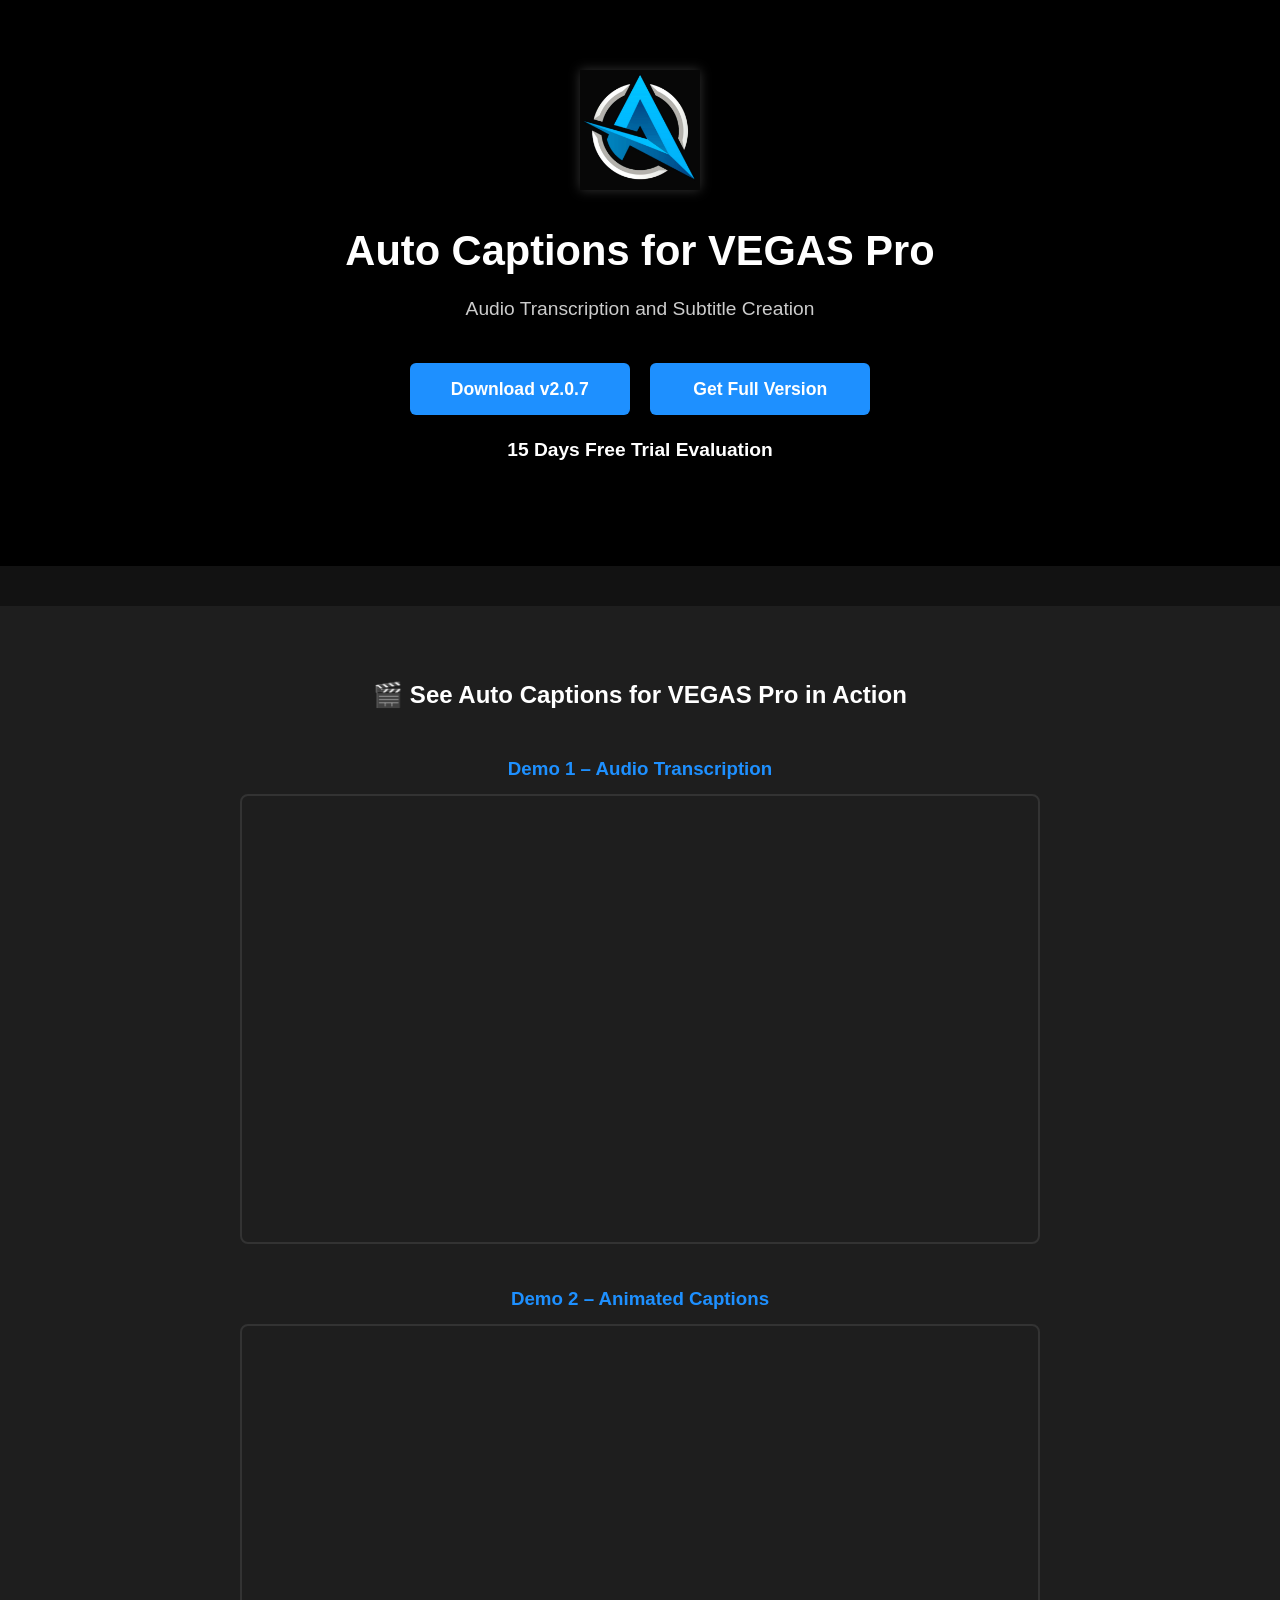
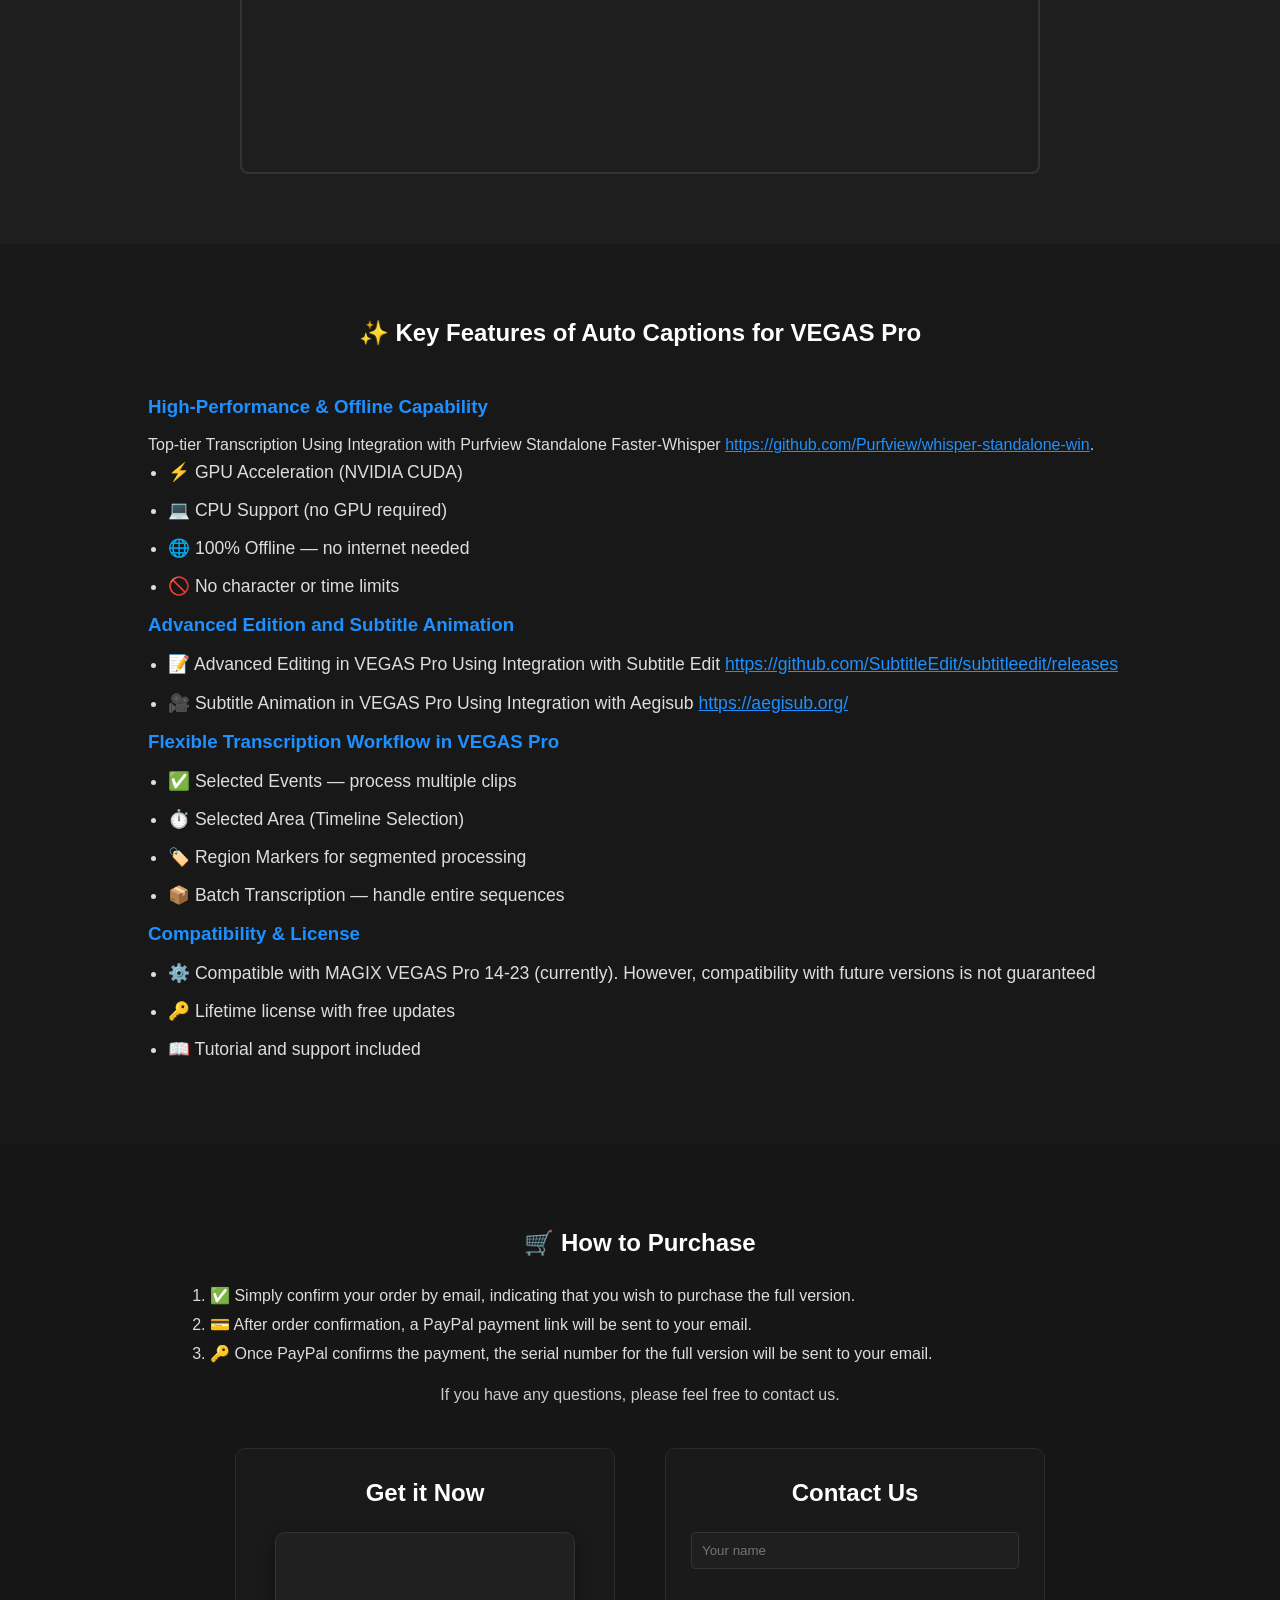
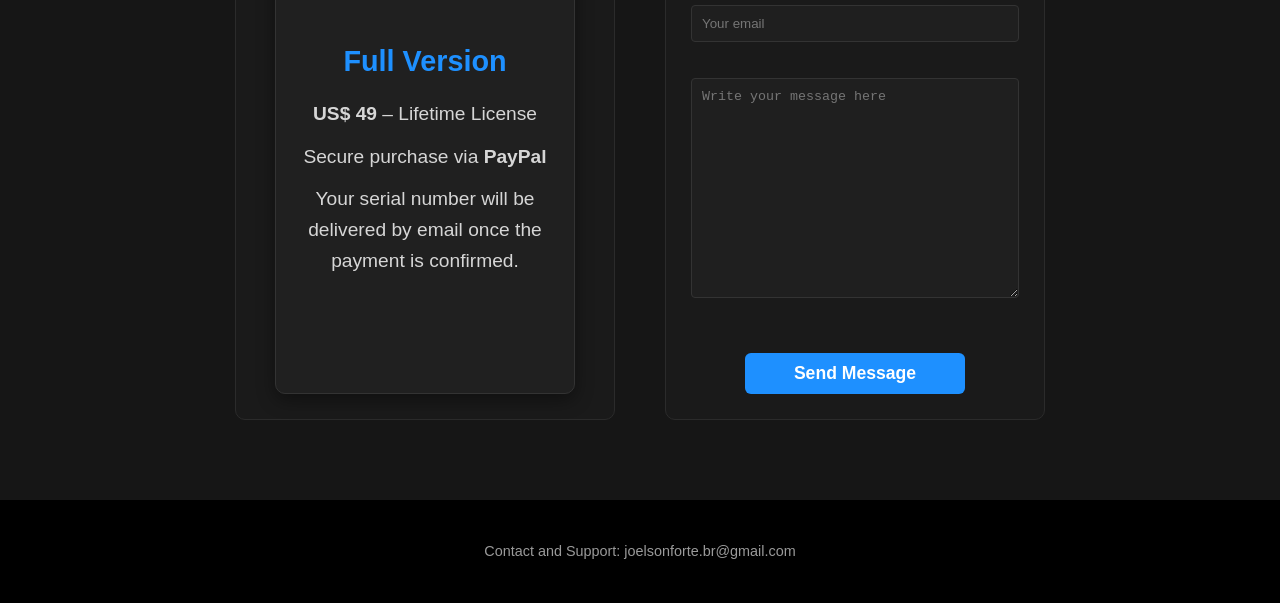
==== index.html @ cc8cea22 "Update index.html" ====
<!DOCTYPE html>
<html lang="en">
<head>
  <meta charset="UTF-8" />
  <meta name="viewport" content="width=device-width, initial-scale=1.0" />
  <meta name="description" content="Auto Captions for VEGAS Pro - Audio Transcription and Subtitle Creation" />
  <meta name="keywords" content="VEGAS Pro, subtitles, captions, transcription, AI, Auto Captions, video editing" />
  <meta property="og:title" content="Auto Captions for VEGAS Pro – Automatic Subtitles Tool" />
  <meta property="og:description" content="Create professional subtitles automatically in VEGAS Pro. Free trial available." />
  <meta property="og:image" content="https://joelson-forte.github.io/Auto-Captions-for-Vegas/logo.png" />
  <meta property="og:type" content="website" />
  <title>Auto Captions for VEGAS Pro</title>
  <link rel="stylesheet" href="styles.css" />
  <style>
  
    /* === Base === */
    * { margin: 0; padding: 0; box-sizing: border-box; }
    body {
      font-family: Arial, sans-serif;
      background-color: #121212;
      color: #e0e0e0;
      line-height: 1.6;
    }
    .container { width: 80%; margin: 0 auto; padding: 20px; }

    /* === Hero === */
    #hero {
      background-color: #000;
      color: #fff;
      padding: 50px 0;
      text-align: center;
    }
    #hero img {
      width: 120px;
      margin-bottom: 20px;
      filter: drop-shadow(0 0 6px rgba(255,255,255,0.2));
    }
    #hero h1 { font-size: 2.6rem; margin-bottom: 10px; }
    #hero p { font-size: 1.2rem; color: #ccc; }

    .btn-group { margin-top: 25px; }
    .btn-primary {
      background-color: #1e90ff;
      color: #fff;
      padding: 12px 22px;
      text-decoration: none;
      border-radius: 6px;
      font-weight: bold;
      display: inline-block;
      margin: 8px;
      transition: background 0.3s ease;
      min-width: 220px;     /* 🔧 força mesmo tamanho */
      text-align: center;   /* 🔧 centraliza texto */
    }
    .btn-primary:hover { background-color: #0b60d1; }

    /* === Floating Button === */
    #floating-buy {
      position: fixed;
      bottom: 25px;
      right: 25px;
      z-index: 999;
      background-color: #1e90ff;
      color: #fff;
      padding: 12px 20px;
      border-radius: 50px;
      text-decoration: none;
      font-weight: bold;
      box-shadow: 0 4px 14px rgba(0,0,0,0.3);
      transition: background 0.3s ease;
    }
    #floating-buy:hover { background-color: #0b60d1; }

    /* === Demo === */
    #demo {
      text-align: center;
      margin-top: 40px;
      padding: 50px 0;
      background-color: #1e1e1e;
    }
    #demo h2 { color: #fff; margin-bottom: 30px; }
    #demo h3 { color: #1e90ff; margin-top: 40px; margin-bottom: 10px; }
    #demo iframe {
      width: 100%;
      max-width: 800px;
      height: 450px;
      margin: 0 auto;
      display: block;
      border-radius: 8px;
      border: 2px solid #333;
    }
    @media (max-width: 768px) {
      #demo iframe { height: 300px; }
      .container { width: 94%; }
    }

    /* === Features === */
    #auto-captions-features {
      background-color: #181818;
      padding: 50px 0;
    }
    #auto-captions-features h2 {
      text-align: center;
      margin-bottom: 40px;
      color: #fff;
    }
    #auto-captions-features h3 {
      color: #1e90ff;
      margin-bottom: 10px;
    }
    #auto-captions-features h4 { margin-top: 20px; color: #ccc; }
    #auto-captions-features p, #auto-captions-features li { color: #ddd; }
    #auto-captions-features ul {
      margin-left: 20px;
      list-style-type: disc;
    }
    #auto-captions-features li { margin-bottom: 10px; }

    /* === Purchase + Contact === */
    #purchase-contact {
      background-color: #161616;
      padding: 60px 0;
    }
    .how-to-purchase { margin-bottom: 40px; }
    .how-to-purchase h2 {
      text-align: center;
      color: #fff;
      margin-bottom: 20px;
    }
    .how-to-purchase ol {
      color: #ddd;
      max-width: 900px;
      margin: 0 auto;
      line-height: 1.8;
      padding-left: 20px;
    }
    .how-to-purchase p { text-align: center; color: #ccc; margin-top: 14px; }

    .side-by-side {
      display: flex;
      justify-content: center;
      align-items: stretch;
      gap: 50px;
      flex-wrap: wrap;
    }

    .pricing-box, .contact-box {
      background-color: #1a1a1a;
      border: 1px solid #2b2b2b;
      border-radius: 10px;
      padding: 25px;
      width: 380px;
      display: flex;
      flex-direction: column;
      justify-content: space-between;
    }

    .pricing-box h2, .contact-box h2 {
      text-align: center;
      color: #fff;
      margin-bottom: 20px;
    }

    .pricing-box {
      align-items: center;
      text-align: center;
    }

    .pricing-box .card {
      background-color: #202020;
      border: 1px solid #333;
      border-radius: 10px;
      padding: 25px;
      width: 100%;
      max-width: 300px;
      color: #e6e6e6;
      box-shadow: 0 6px 18px rgba(0,0,0,0.4);
      display: flex;
      flex-direction: column;
      justify-content: center;
      align-items: center;
      flex-grow: 1;
    }

    .pricing-box .card h3 { color: #1e90ff; margin-bottom: 15px; }
    .pricing-box .card p { color: #d6d6d6; margin-bottom: 12px; }

    .contact-box form {
      flex: 1;
      display: flex;
      flex-direction: column;
      justify-content: space-between;
    }
    .contact-box form input,
    .contact-box form textarea {
      width: 100%;
      background-color: #1f1f1f;
      color: #e6e6e6;
      padding: 10px;
      margin-bottom: 10px;
      border: 1px solid #333;
      border-radius: 4px;
      outline: none;
      transition: border-color 0.2s ease, box-shadow 0.2s ease;
    }
    .contact-box form input:focus,
    .contact-box form textarea:focus {
      border-color: #1e90ff;
      box-shadow: 0 0 0 3px rgba(30,144,255,0.08);
    }
    .contact-box form textarea { height: 220px; }
    .contact-box form button {
      display: block;
      margin: 20px auto 0 auto;
      background-color: #1e90ff;
      color: #fff;
      padding: 10px 18px;
      border: none;
      border-radius: 6px;
      cursor: pointer;
      transition: background 0.25s ease;
    }
    .contact-box form button:hover { background-color: #0b60d1; }

    /* === Footer === */
    footer {
      background-color: #000;
      color: #9a9a9a;
      padding: 20px 0;
      text-align: center;
      font-size: 0.9rem;
    }
	
	/* === LINK COLOR === */
    #auto-captions-features a {
      color: #1e90ff;
      text-decoration: underline;
    }
    
    #auto-captions-features a:hover {
      color: #63b3ff;  /* versão um pouco mais clara para hover */
    }
	
  </style>
  </head>
  <body>
  <!-- === HERO === -->
  <header id="hero">
    <div class="container">
      <img src="logo.png" alt="Auto Captions Logo">
      <h1>Auto Captions for VEGAS Pro</h1>
      <p>Audio Transcription and Subtitle Creation</p>
      <div class="btn-group">
        <a class="btn-primary" href="https://huggingface.co/datasets/Joelson-Forte/Auto-Captions-for-Vegas/resolve/main/Auto_Captions_v2.0.7_for_VEGAS_Pro.zip?download=true" target="_blank" rel="noopener noreferrer">
          Download v2.0.7
        </a>
        <a class="btn-primary" href="#purchase-contact">
          Get Full Version
        </a>
      </div>
      <p style="margin-top:12px; color:#ffffff; font-weight:bold;">15 Days Free Trial Evaluation</p>
    </div>
  </header>

  <!-- === DEMO === -->
  <section id="demo">
    <div class="container">
      <h2>🎬 See Auto Captions for VEGAS Pro in Action</h2>
      <h3>Demo 1 – Audio Transcription</h3>
      <iframe src="https://www.youtube.com/embed/o_U74F-GnGE?si=MnO23SxFMTWvNwhv" frameborder="0" allowfullscreen></iframe>
      <h3>Demo 2 – Animated Captions</h3>
      <iframe src="https://www.youtube.com/embed/5kv3ipWg8ds?si=MglblbWlMcPv-Nqm" frameborder="0" allowfullscreen></iframe>
    </div>
  </section>

  <!-- === FEATURES === -->
  <section id="auto-captions-features">
  <div class="container">
    <h2>✨ Key Features of Auto Captions for VEGAS Pro</h2>

    <div class="feature-block">
      <h3>High-Performance & Offline Capability</h3>
      <p>
        Top-tier Transcription Using Integration with Purfview Standalone Faster-Whisper
        <a href="https://github.com/Purfview/whisper-standalone-win" target="_blank">https://github.com/Purfview/whisper-standalone-win</a>.
      </p>
      <ul>
        <li>⚡ GPU Acceleration (NVIDIA CUDA)</li>
        <li>💻 CPU Support (no GPU required)</li>
        <li>🌐 100% Offline — no internet needed</li>
        <li>🚫 No character or time limits</li>
      </ul>
    </div>

    <div class="feature-block">
      <h3>Advanced Edition and Subtitle Animation</h3>
      <ul>
        <li>
          📝 Advanced Editing in VEGAS Pro Using Integration with Subtitle Edit
          <a href="https://github.com/SubtitleEdit/subtitleedit/releases" target="_blank">https://github.com/SubtitleEdit/subtitleedit/releases</a>
        </li>
        <li>
          🎥 Subtitle Animation in VEGAS Pro Using Integration with Aegisub
          <a href="https://aegisub.org/" target="_blank">https://aegisub.org/</a>
        </li>        
      </ul>
    </div>

    <div class="feature-block">
      <h3>Flexible Transcription Workflow in VEGAS Pro</h3>
      <ul>
        <li>✅ Selected Events — process multiple clips</li>
        <li>⏱️ Selected Area (Timeline Selection)</li>
        <li>🏷️ Region Markers for segmented processing</li>
        <li>📦 Batch Transcription — handle entire sequences</li>
      </ul>
    </div>

    <div class="feature-block">
      <h3>Compatibility & License</h3>
      <ul>
        <li>⚙️ Compatible with MAGIX VEGAS Pro 14-23 (currently). However, compatibility with future versions is not guaranteed</li>
        <li>🔑 Lifetime license with free updates</li>
        <li>📖 Tutorial and support included</li>
      </ul>
    </div>

  </div>
  </section>

  <!-- === PURCHASE & CONTACT === -->
  <section id="purchase-contact">
    <div class="container">
      <div class="how-to-purchase">
        <h2>🛒 How to Purchase</h2>
        <ol>
          <li>✅ Simply confirm your order by email, indicating that you wish to purchase the full version.</li>
          <li>💳 After order confirmation, a PayPal payment link will be sent to your email.</li>
          <li>🔑 Once PayPal confirms the payment, the serial number for the full version will be sent to your email.</li>
        </ol>
        <p>If you have any questions, please feel free to contact us.</p>
      </div>

      <div class="side-by-side">
        <div class="pricing-box">
          <h2>Get it Now</h2>
          <div class="card">
            <h3>Full Version</h3>
            <p><strong>US$ 49</strong> – Lifetime License</p>
            <p>Secure purchase via <strong>PayPal</strong> </p>
            <p>Your serial number will be delivered by email once the payment is confirmed.</p>
          </div>
        </div>

        <div class="contact-box" id="contact">
          <h2>Contact Us</h2>
          <form action="https://formspree.io/f/xvgagnja" method="POST">
            <input type="hidden" name="_captcha" value="false">
            <input type="hidden" name="_subject" value="Auto Captions for VEGAS Pro Purchase/Support">
            <input type="text" name="name" placeholder="Your name" required><br>
            <input type="email" name="email" placeholder="Your email" required><br>
            <textarea name="message" placeholder="Write your message here" rows="10"></textarea><br>
            <button type="submit" class="btn-primary">Send Message</button>
          </form>
        </div>
      </div>
    </div>
  </section>

  <footer>
    <div class="container">
      <p>Contact and Support: joelsonforte.br@gmail.com</p>
    </div>
  </footer>

  <!-- Floating Buy Button -->
  <!--
  <a href="#purchase-contact" id="floating-buy">💳 Buy Now</a>
</body>
</html>
  -->
---- styles.css ----
/* Reset básico */
* {
    margin: 0;
    padding: 0;
    box-sizing: border-box;
}

/* Corpo da página */
body {
    font-family: Arial, sans-serif;
    background-color: #f4f4f4;
    color: #333;
}

/* Hero Section */
#hero {
    background-color: #1a1a1a;
    color: #fff;
    padding: 100px 0;
    text-align: center;
}

#hero h1 {
    font-size: 3rem;
    margin-bottom: 20px;
}

#hero p {
    font-size: 1.2rem;
    margin-bottom: 30px;
}

.btn-primary {
    background-color: #00b3b3;
    color: #fff;
    padding: 15px 30px;
    text-decoration: none;
    font-size: 1.1rem;
    border-radius: 5px;
}

#demo, #features, #pricing {
    padding: 50px 0;
    text-align: center;
}

/* Demonstração */
iframe {
    border: none;
}

/* Funcionalidades */
ul {
    list-style-type: none;
    padding: 0;
}

ul li {
    font-size: 1.1rem;
    margin-bottom: 10px;
}

/* Cards de Preço */
.pricing-cards {
    display: flex;
    justify-content: center;
    gap: 20px;
}

.card {
    background-color: #fff;
    padding: 30px;
    width: 300px;
    border-radius: 8px;
    box-shadow: 0 4px 8px rgba(0, 0, 0, 0.1);
}

.card h3 {
    font-size: 1.8rem;
    margin-bottom: 20px;
}

.card p {
    font-size: 1.2rem;
    margin-bottom: 20px;
}

footer {
    background-color: #333;
    padding: 20px;
    text-align: center;
}

footer .btn-secondary {
    background-color: #ff5733;
    color: #fff;
    padding: 10px 20px;
    text-decoration: none;
    border-radius: 5px;
}
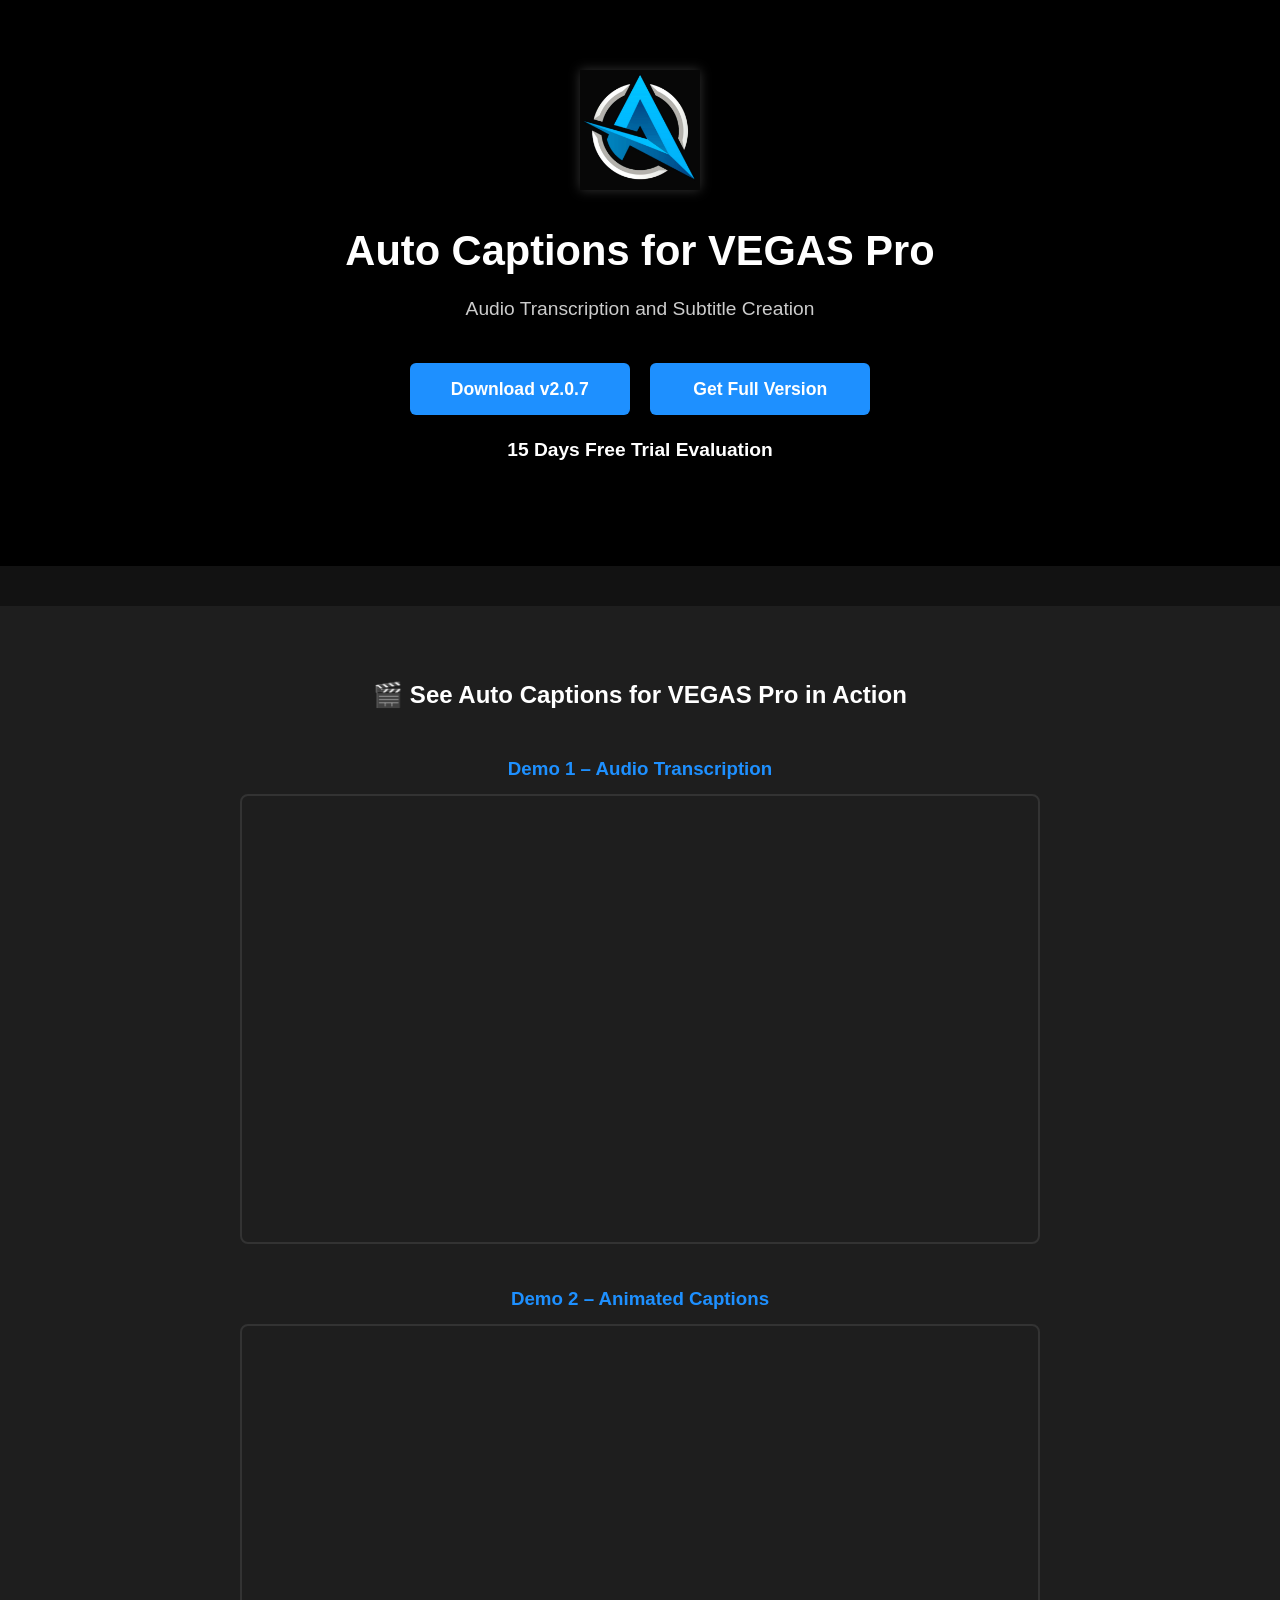
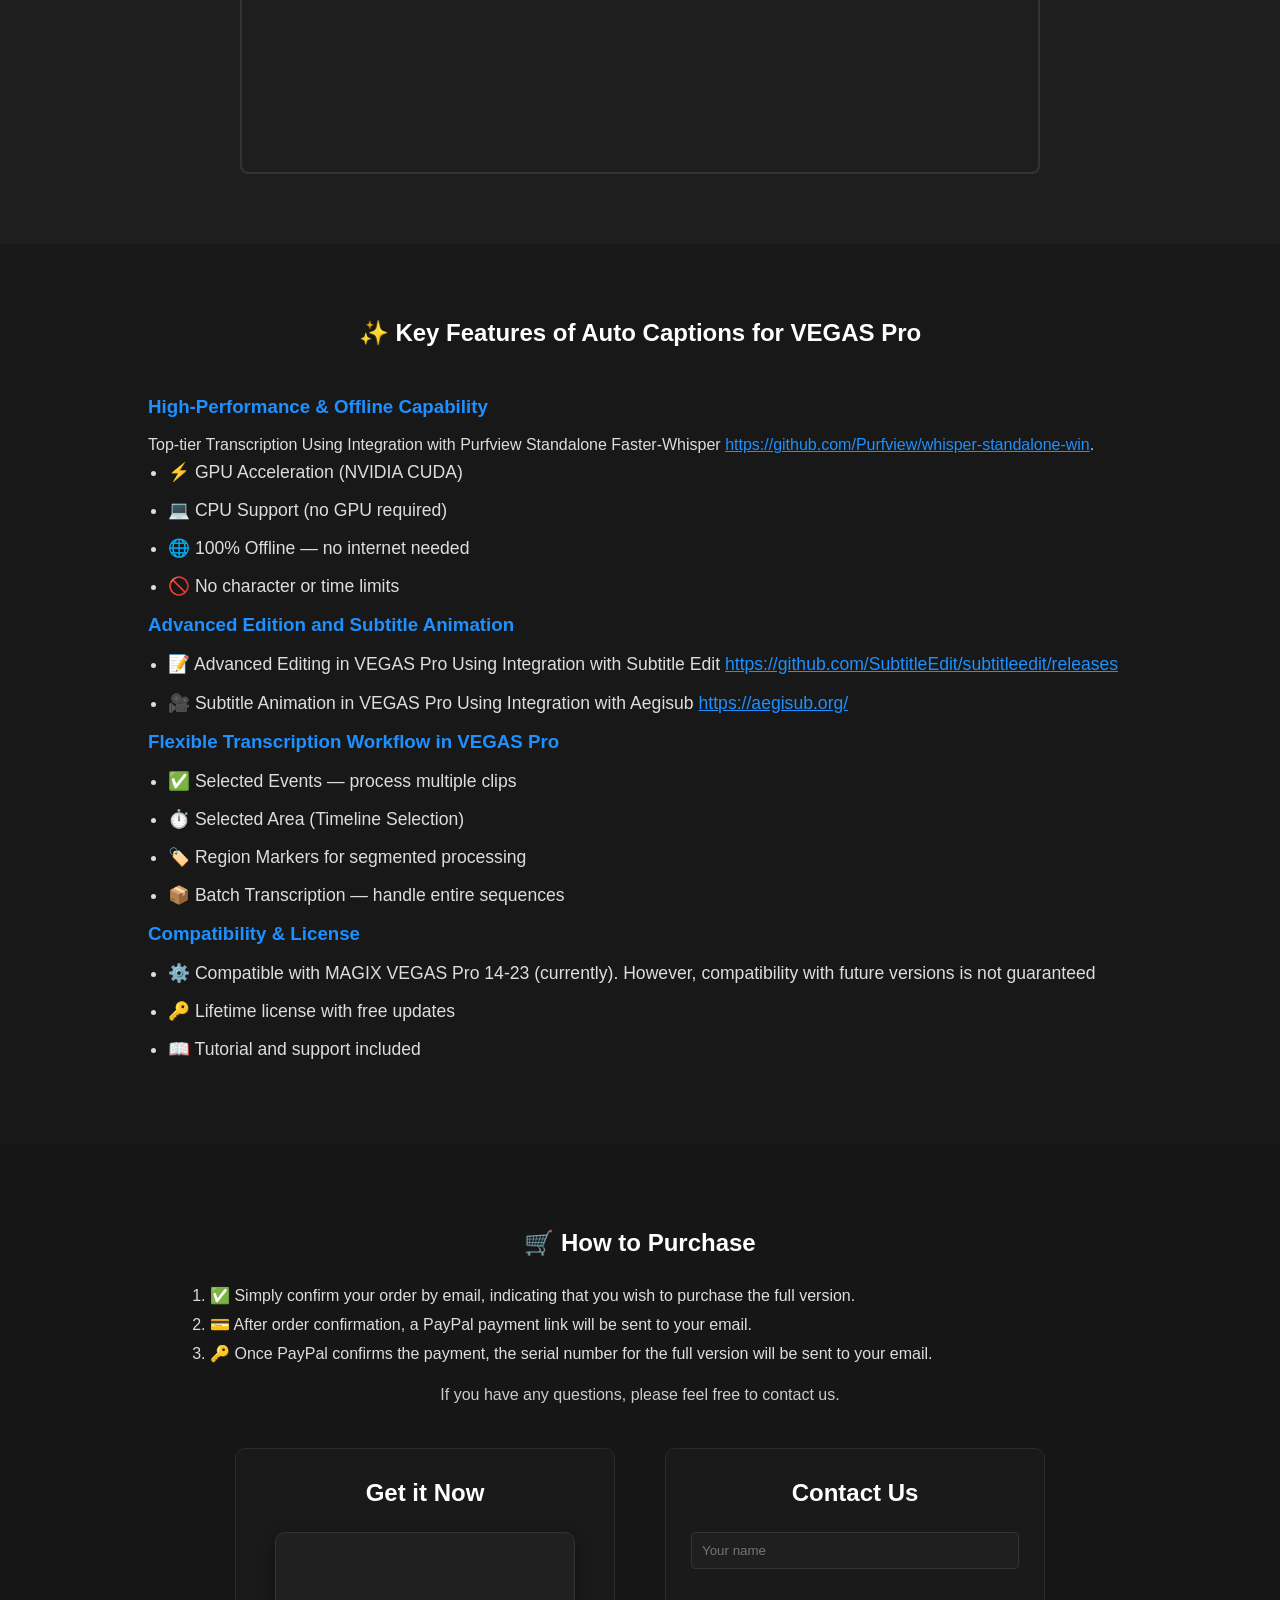
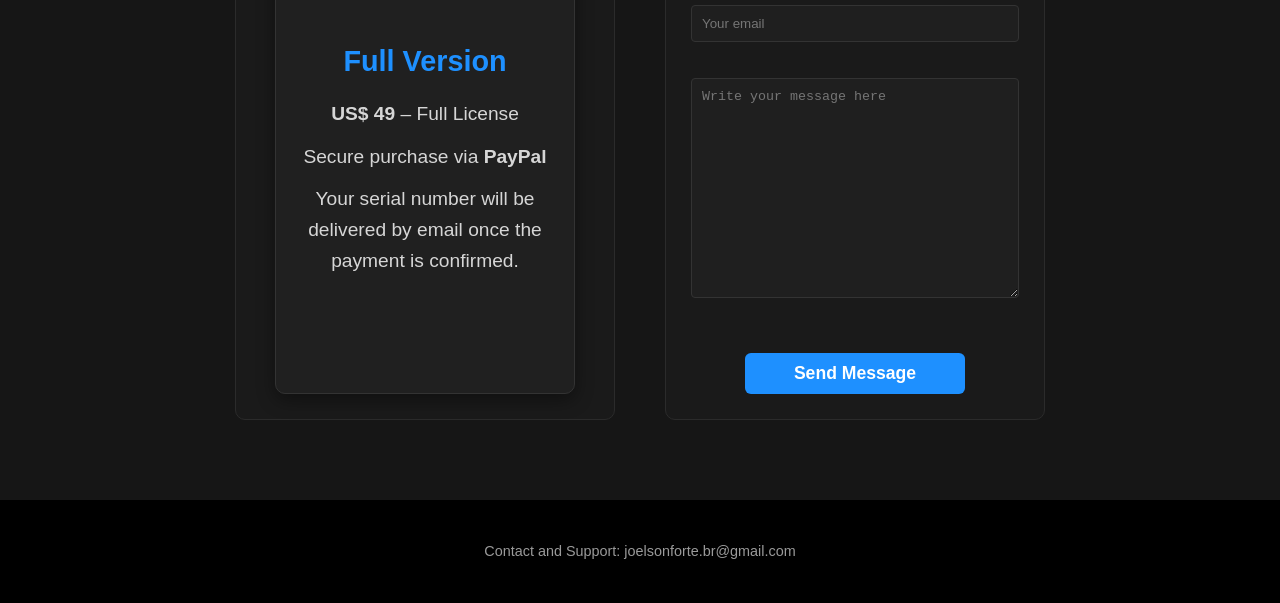
==== commit 1a0ae16b: "Update index.html" ====
--- a/index.html
+++ b/index.html
@@ -346,7 +346,7 @@
           <h2>Get it Now</h2>
           <div class="card">
             <h3>Full Version</h3>
-            <p><strong>US$ 49</strong> – Lifetime License</p>
+            <p><strong>US$ 49</strong> – Full License</p>
             <p>Secure purchase via <strong>PayPal</strong> </p>
             <p>Your serial number will be delivered by email once the payment is confirmed.</p>
           </div>
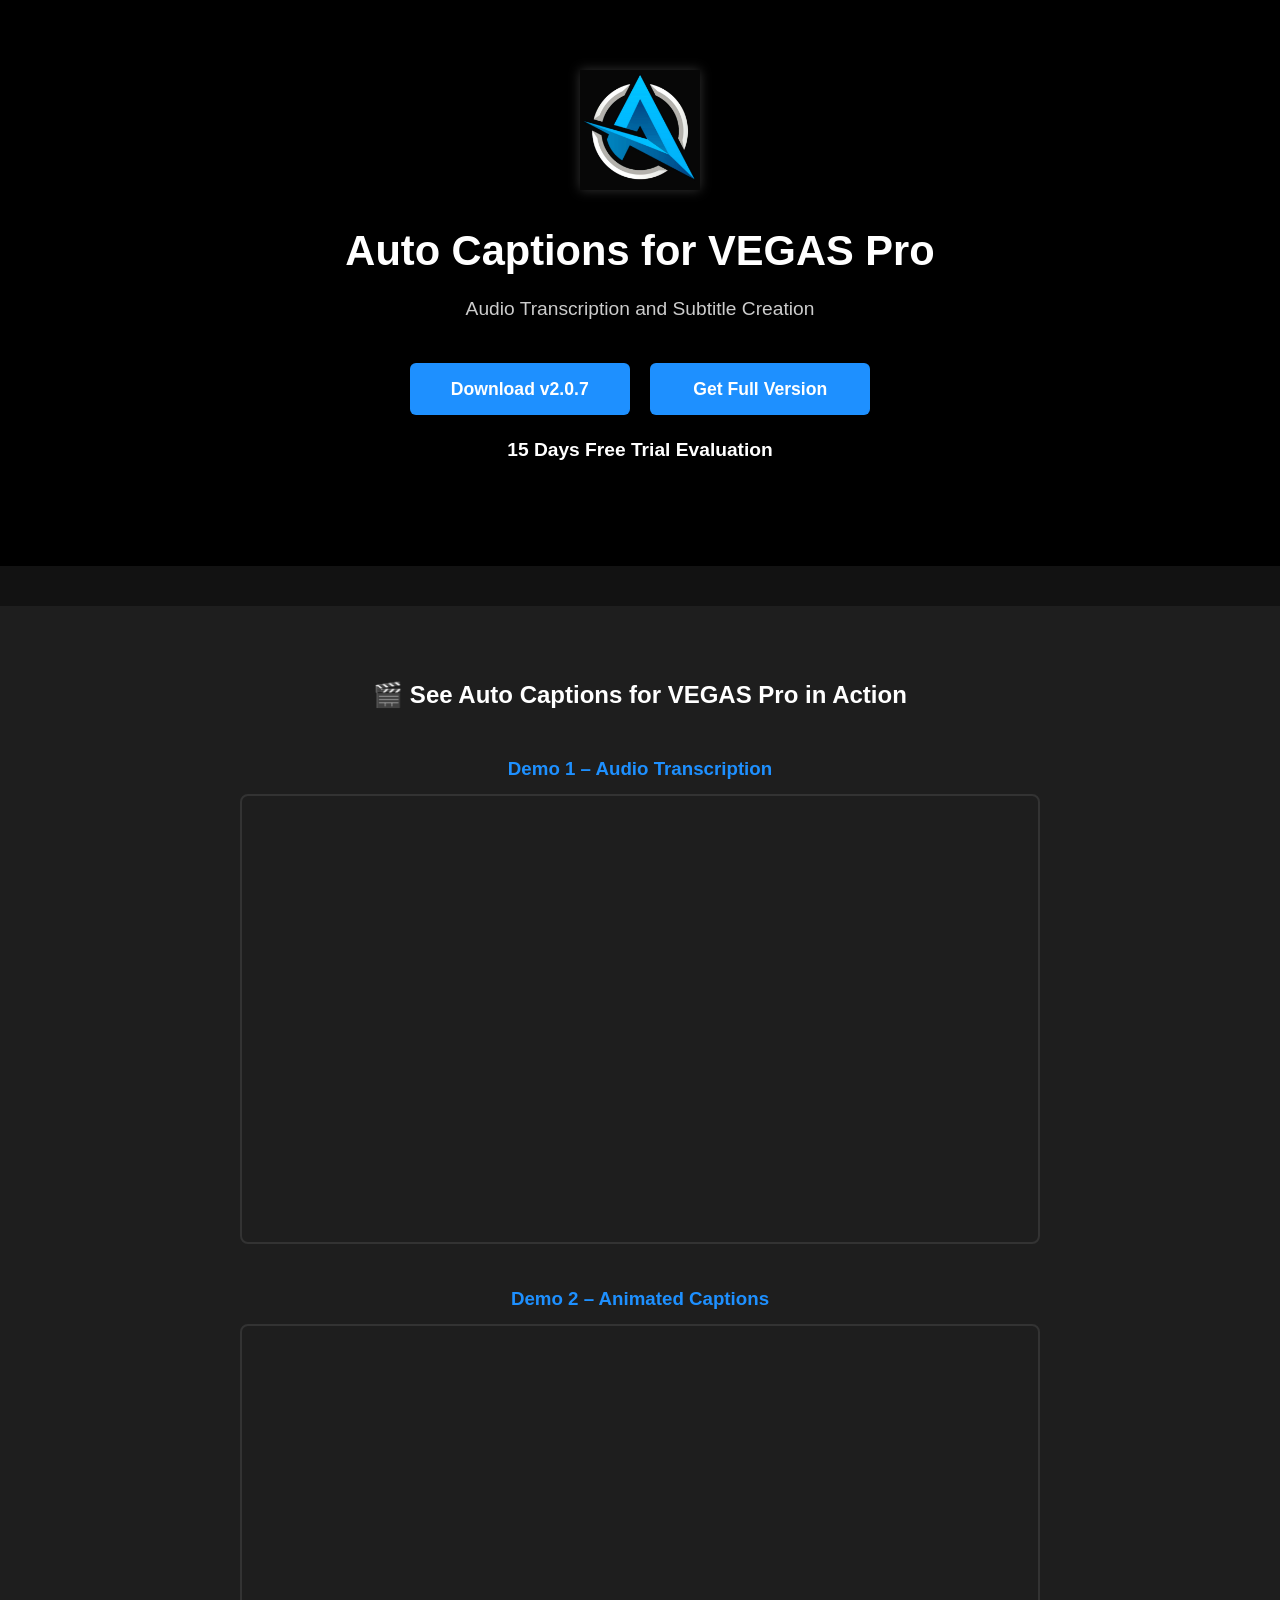
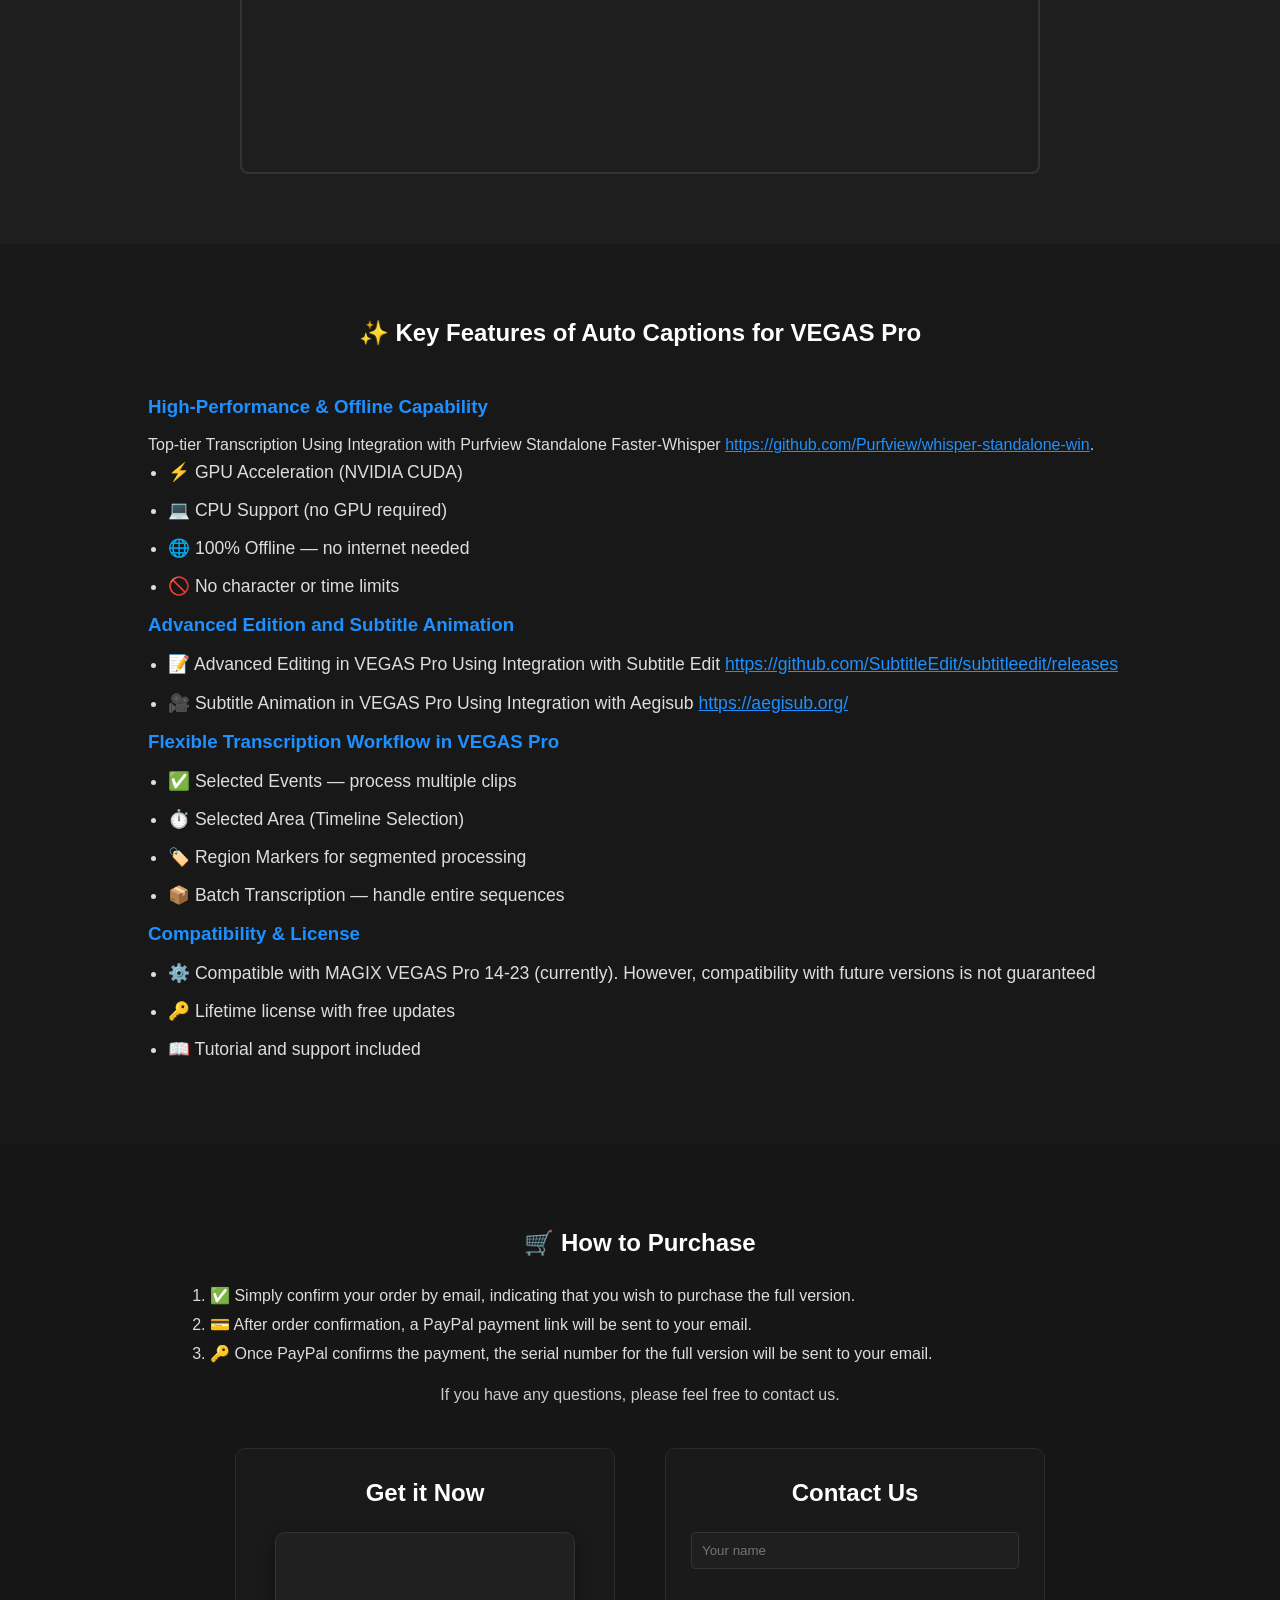
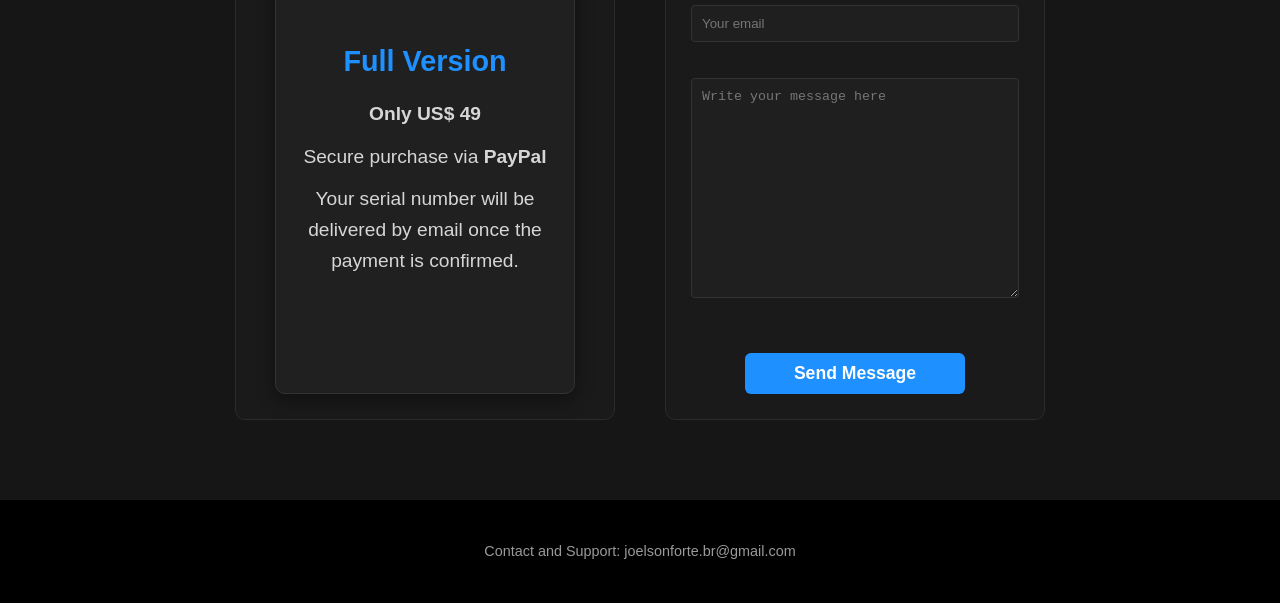
==== commit 2a7a3aa1: "Update index.html" ====
--- a/index.html
+++ b/index.html
@@ -346,7 +346,7 @@
           <h2>Get it Now</h2>
           <div class="card">
             <h3>Full Version</h3>
-            <p><strong>US$ 49</strong> – Full License</p>
+            <p><strong>Only US$ 49</strong></p>
             <p>Secure purchase via <strong>PayPal</strong> </p>
             <p>Your serial number will be delivered by email once the payment is confirmed.</p>
           </div>
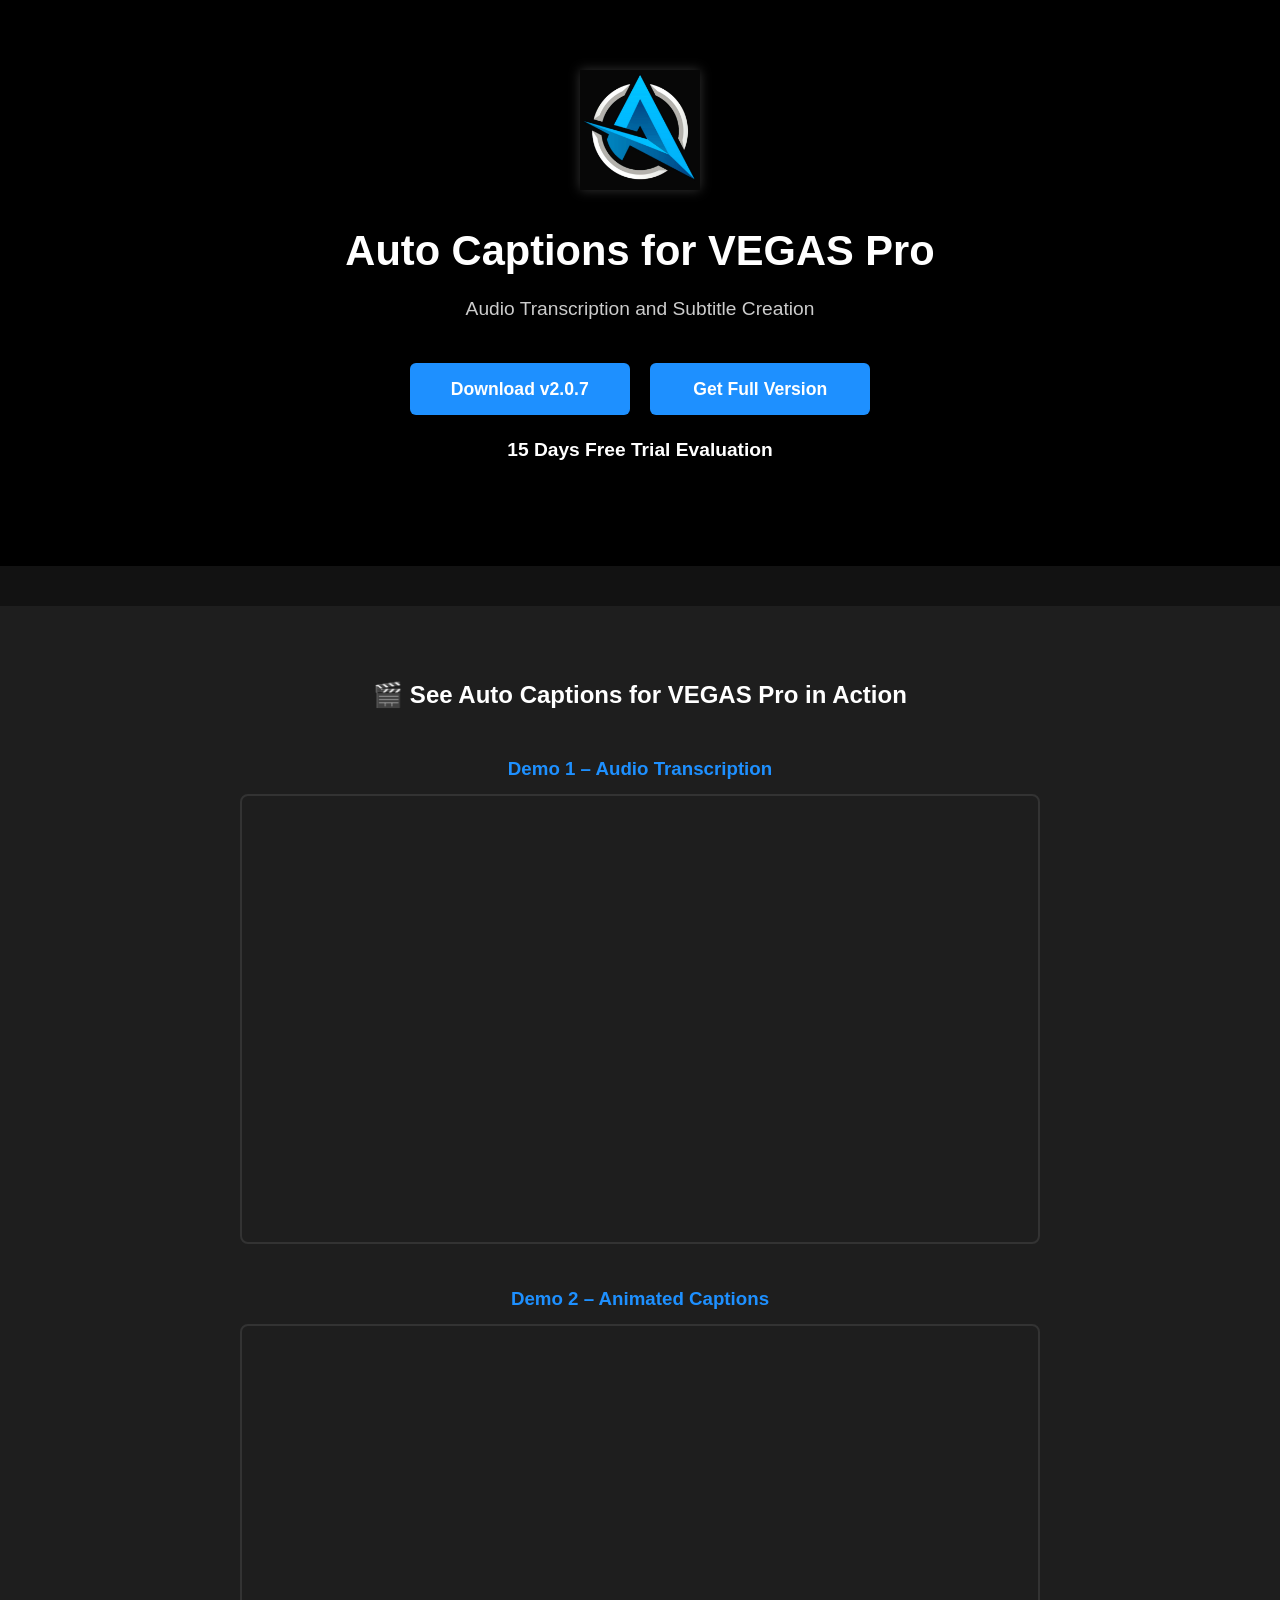
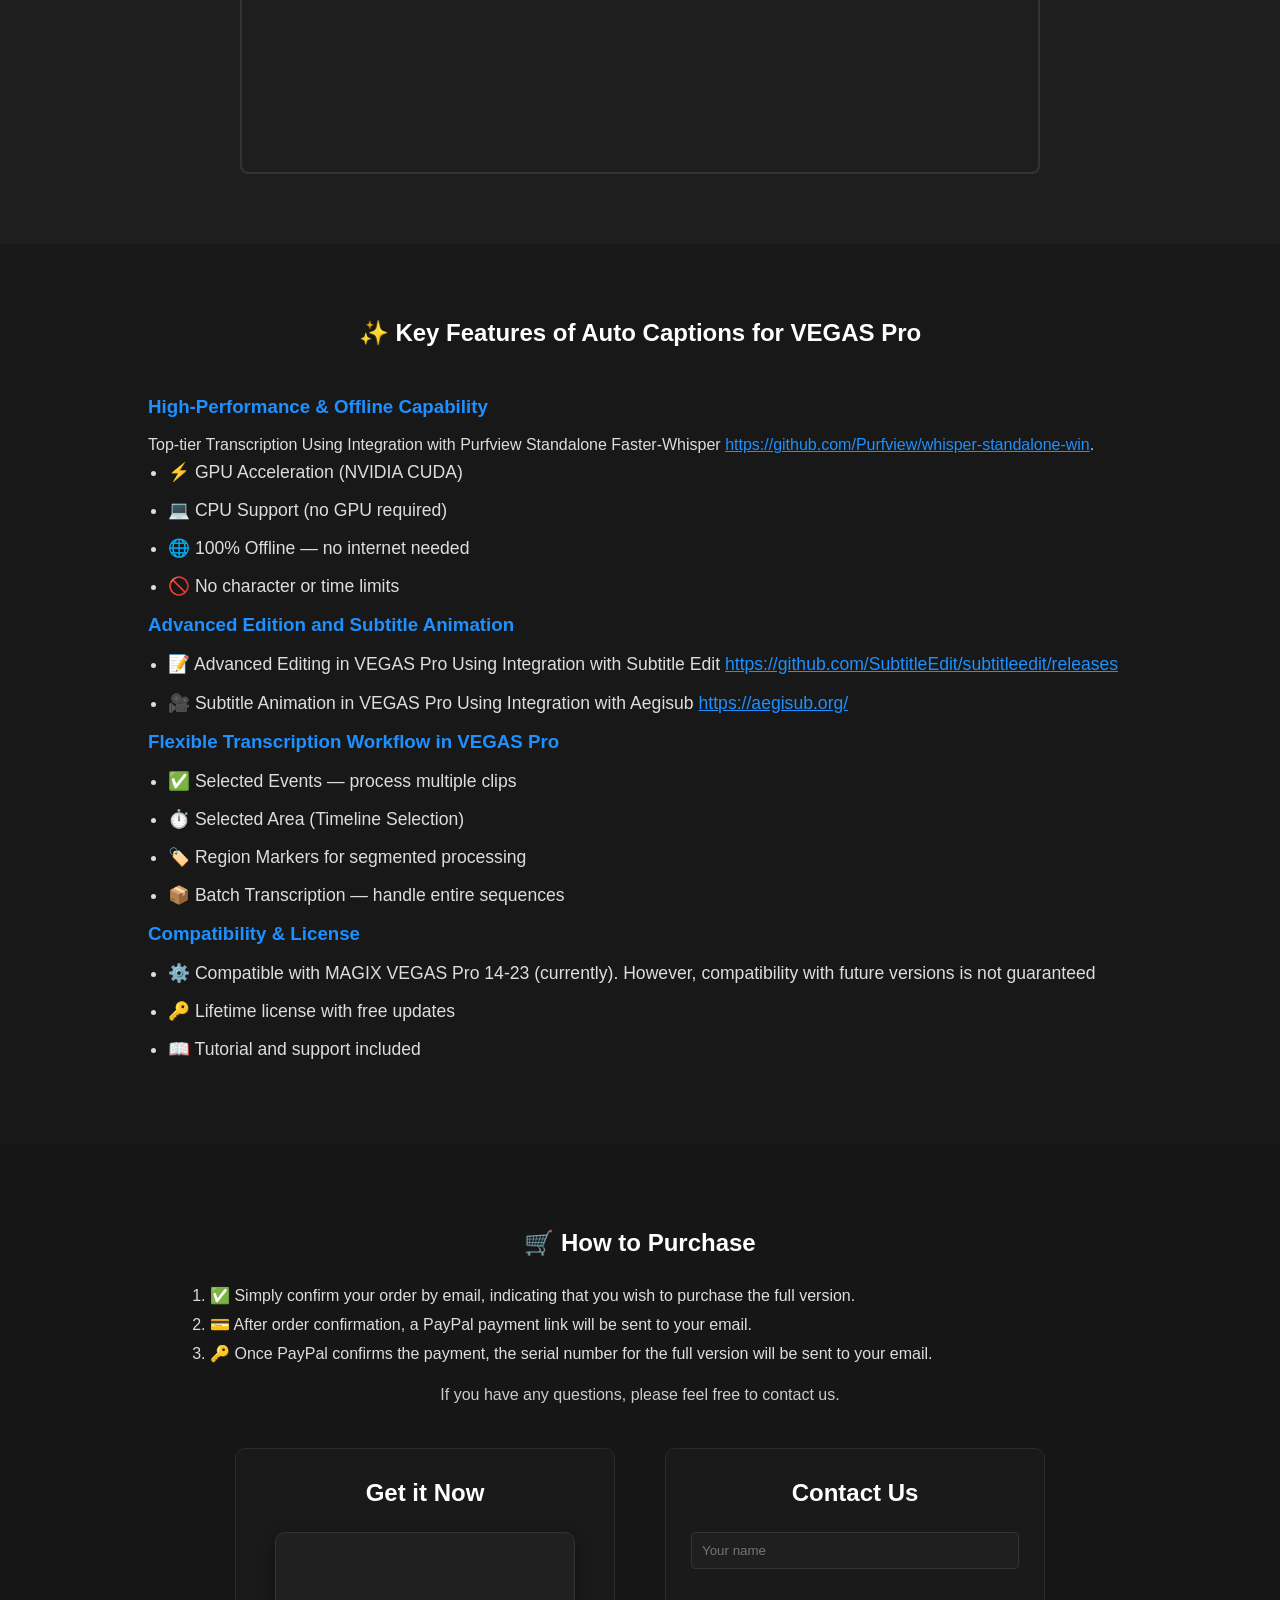
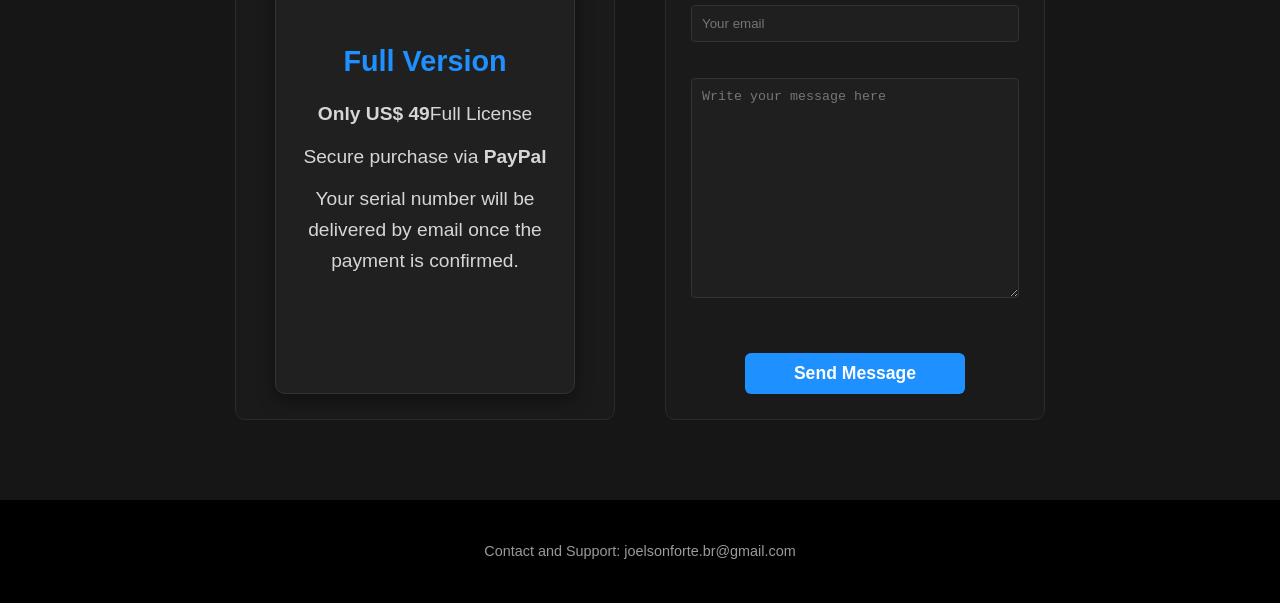
==== commit cbd00d8e: "Update index.html" ====
--- a/index.html
+++ b/index.html
@@ -346,7 +346,7 @@
           <h2>Get it Now</h2>
           <div class="card">
             <h3>Full Version</h3>
-            <p><strong>Only US$ 49</strong></p>
+            <p><strong>Only US$ 49</strong>Full License</p>
             <p>Secure purchase via <strong>PayPal</strong> </p>
             <p>Your serial number will be delivered by email once the payment is confirmed.</p>
           </div>
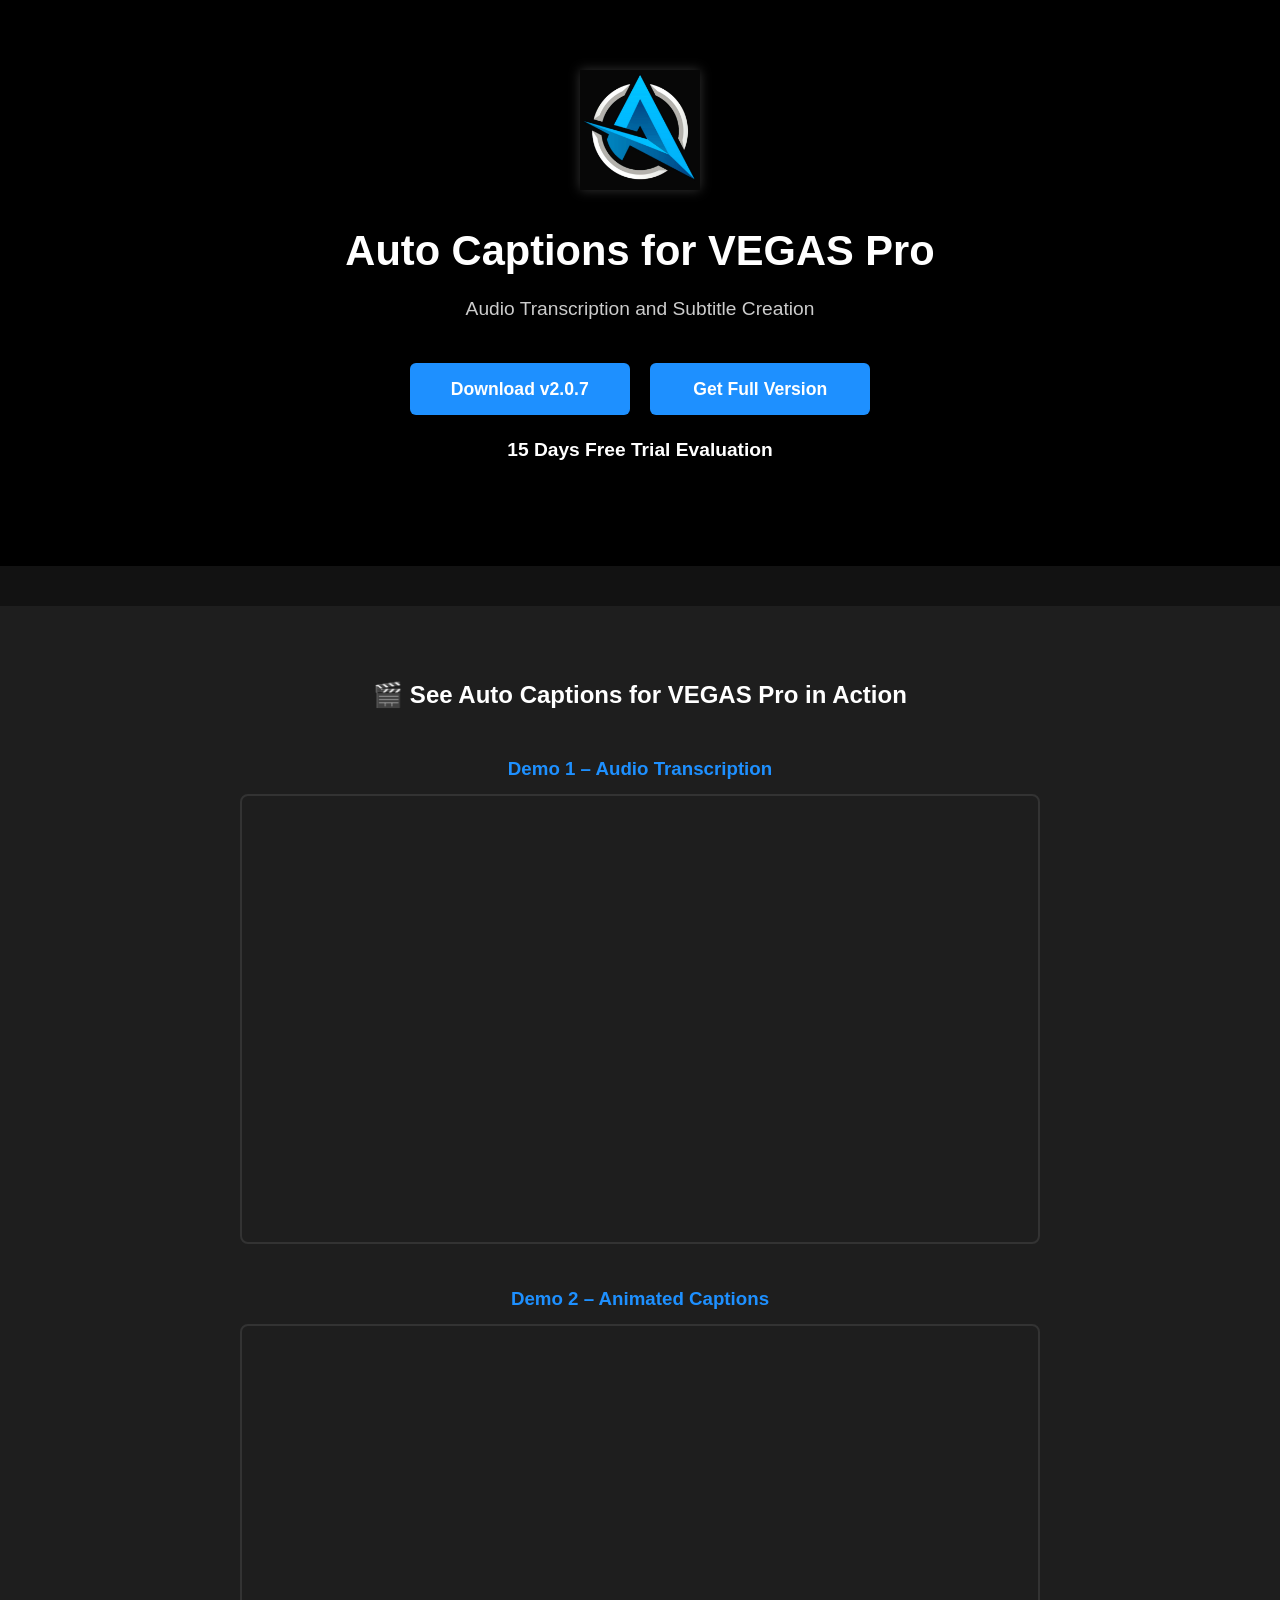
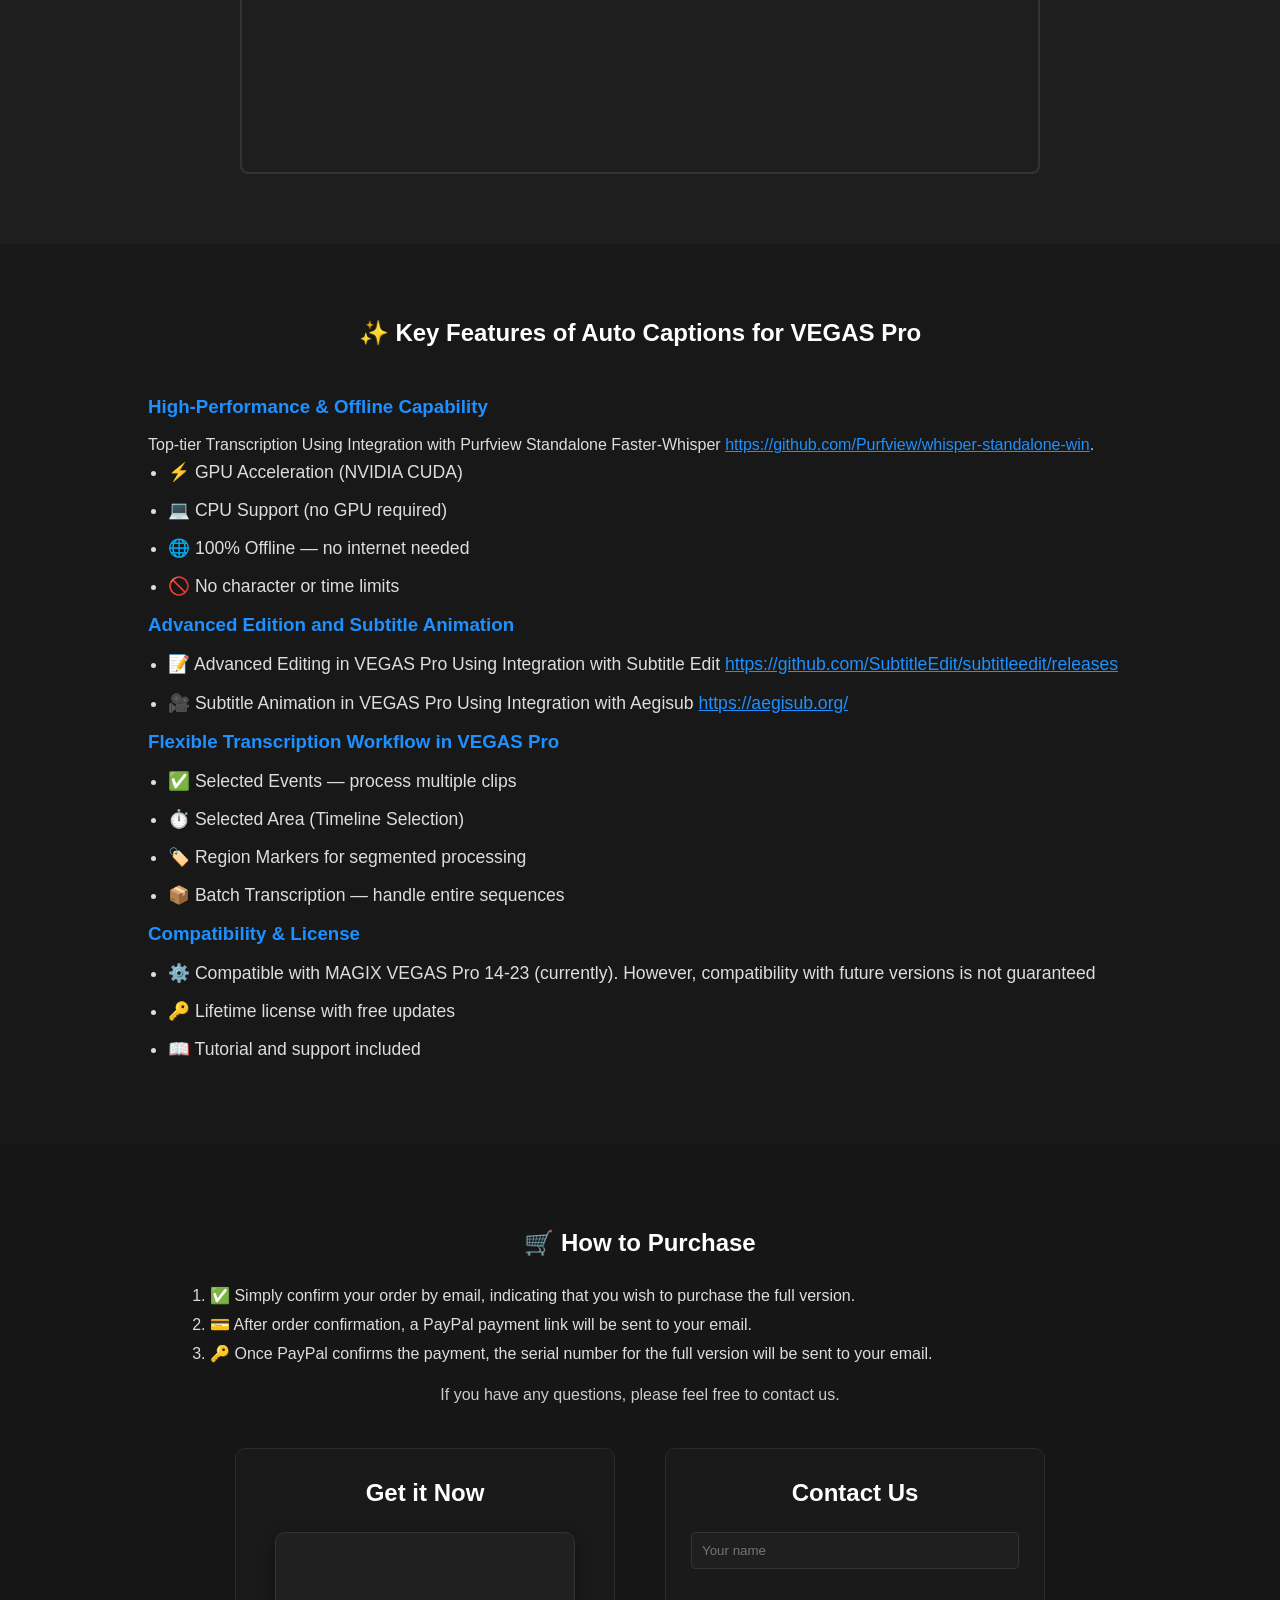
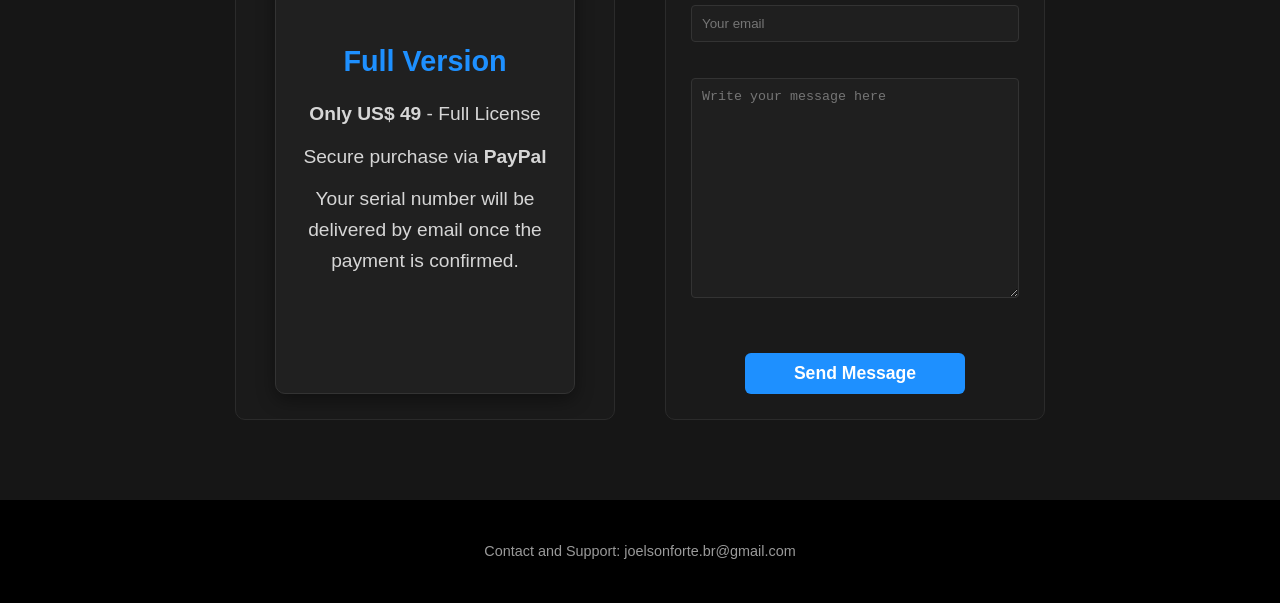
==== commit f7a97538: "Update index.html" ====
--- a/index.html
+++ b/index.html
@@ -346,7 +346,7 @@
           <h2>Get it Now</h2>
           <div class="card">
             <h3>Full Version</h3>
-            <p><strong>Only US$ 49</strong>Full License</p>
+            <p><strong>Only US$ 49</strong> - Full License</p>
             <p>Secure purchase via <strong>PayPal</strong> </p>
             <p>Your serial number will be delivered by email once the payment is confirmed.</p>
           </div>
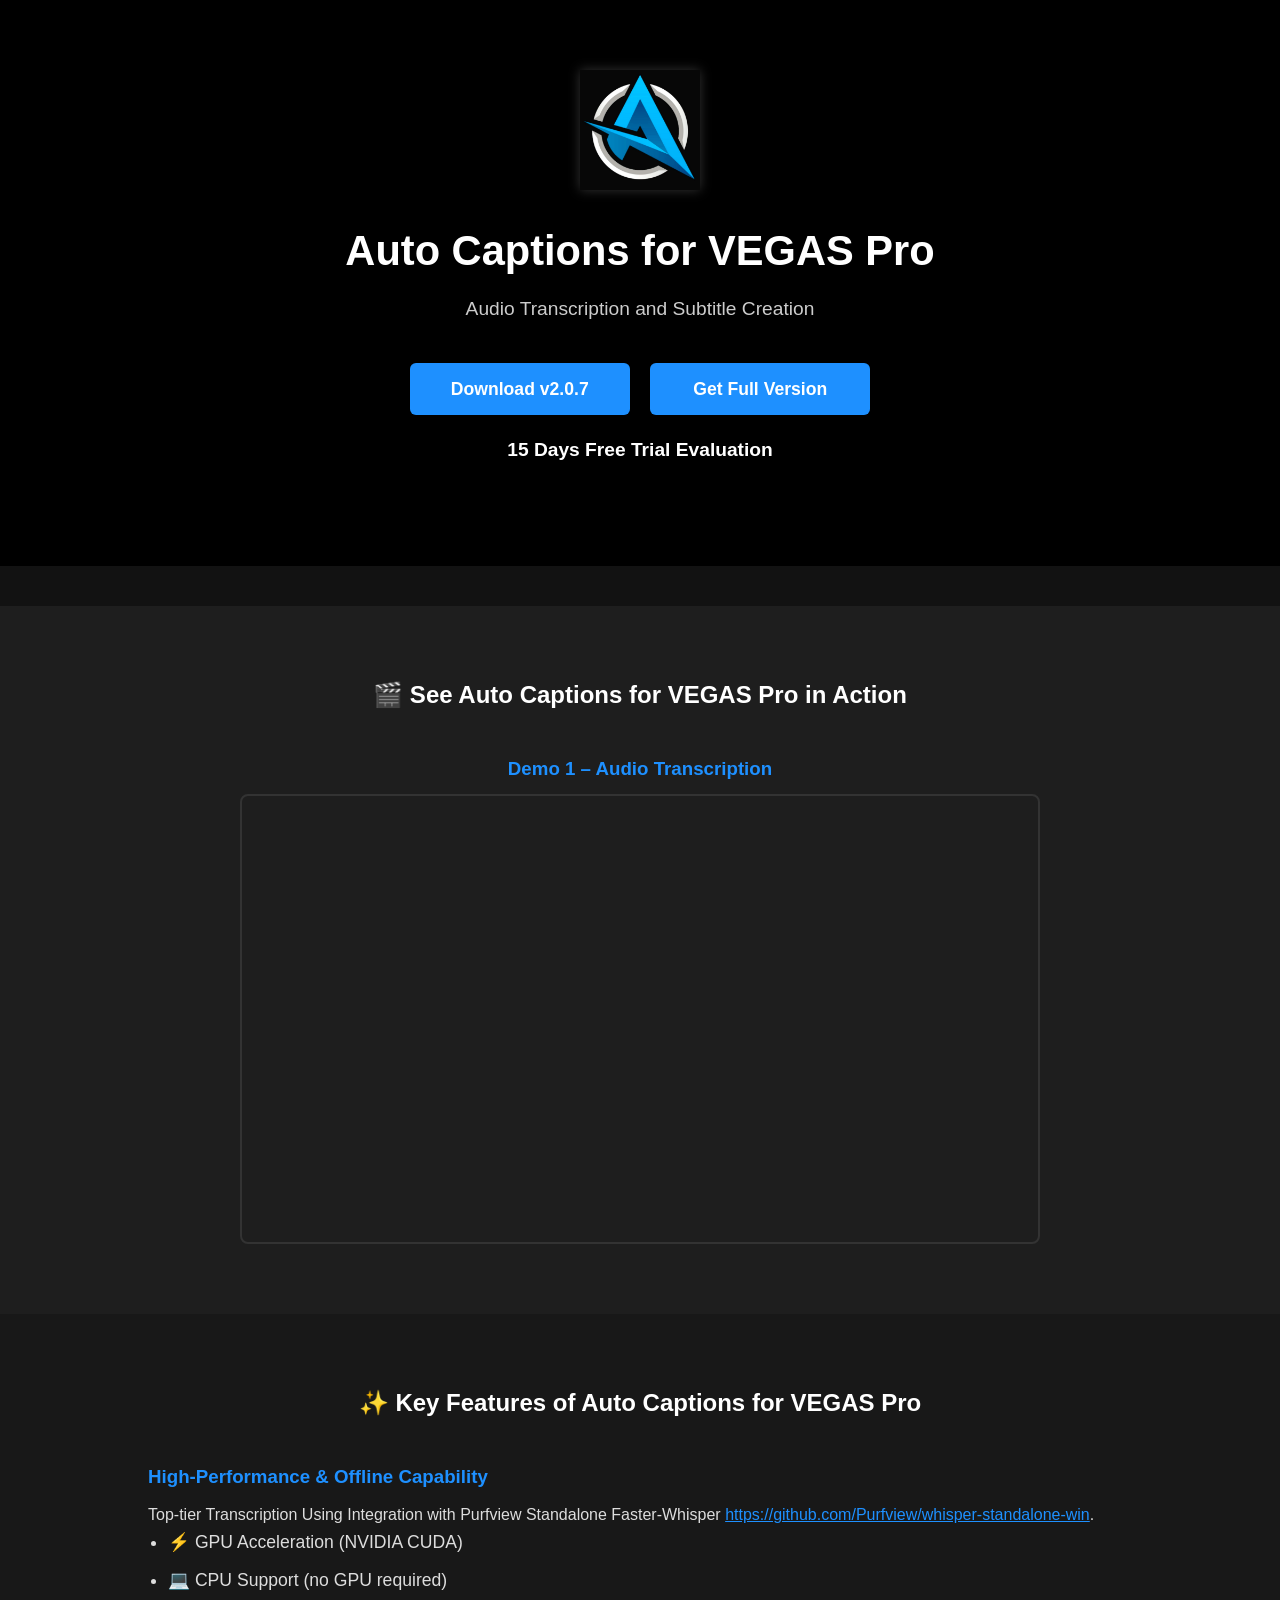
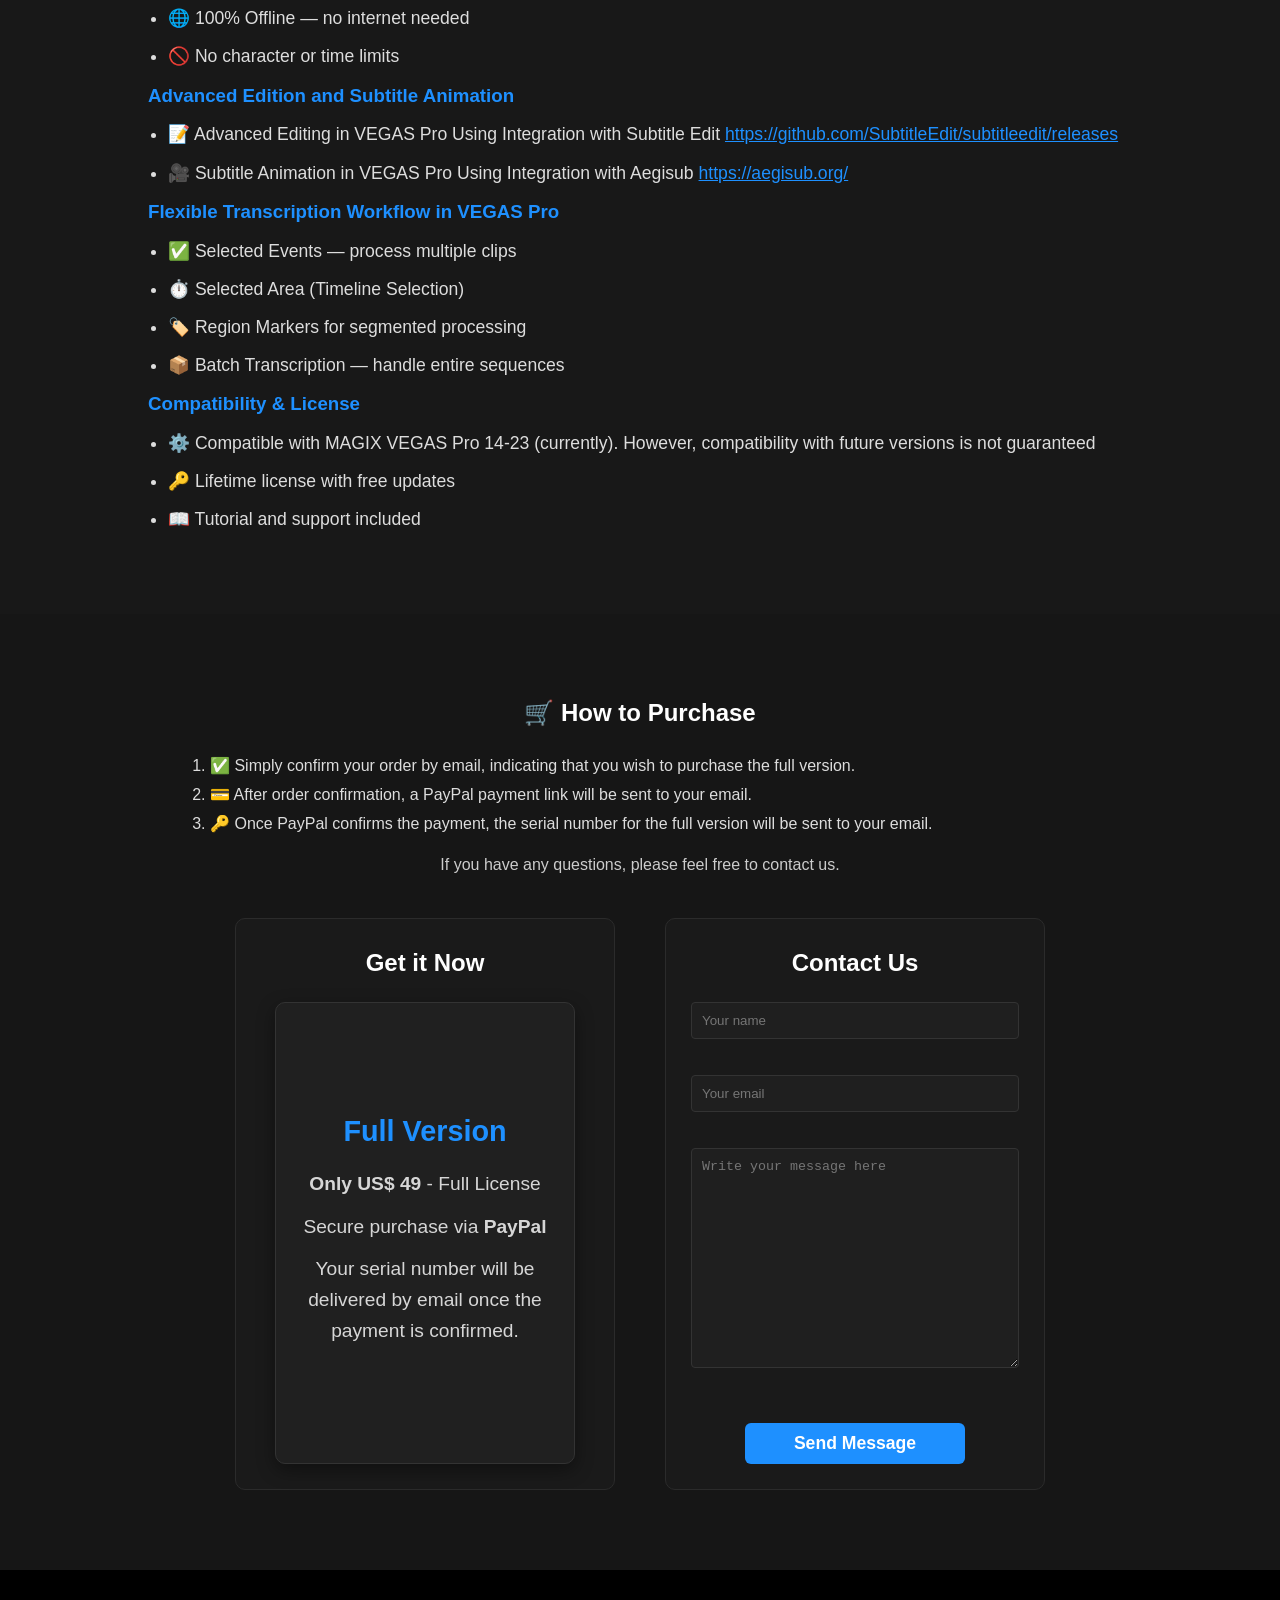
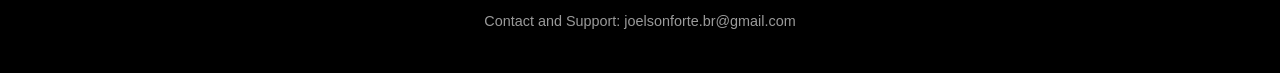
==== commit 3d1802bd: "Update index.html" ====
--- a/index.html
+++ b/index.html
@@ -230,8 +230,8 @@
       text-align: center;
       font-size: 0.9rem;
     }
-	
-	/* === LINK COLOR === */
+
+    /* === LINK COLOR === */
     #auto-captions-features a {
       color: #1e90ff;
       text-decoration: underline;
@@ -268,8 +268,6 @@
       <h2>🎬 See Auto Captions for VEGAS Pro in Action</h2>
       <h3>Demo 1 – Audio Transcription</h3>
       <iframe src="https://www.youtube.com/embed/o_U74F-GnGE?si=MnO23SxFMTWvNwhv" frameborder="0" allowfullscreen></iframe>
-      <h3>Demo 2 – Animated Captions</h3>
-      <iframe src="https://www.youtube.com/embed/5kv3ipWg8ds?si=MglblbWlMcPv-Nqm" frameborder="0" allowfullscreen></iframe>
     </div>
   </section>
 
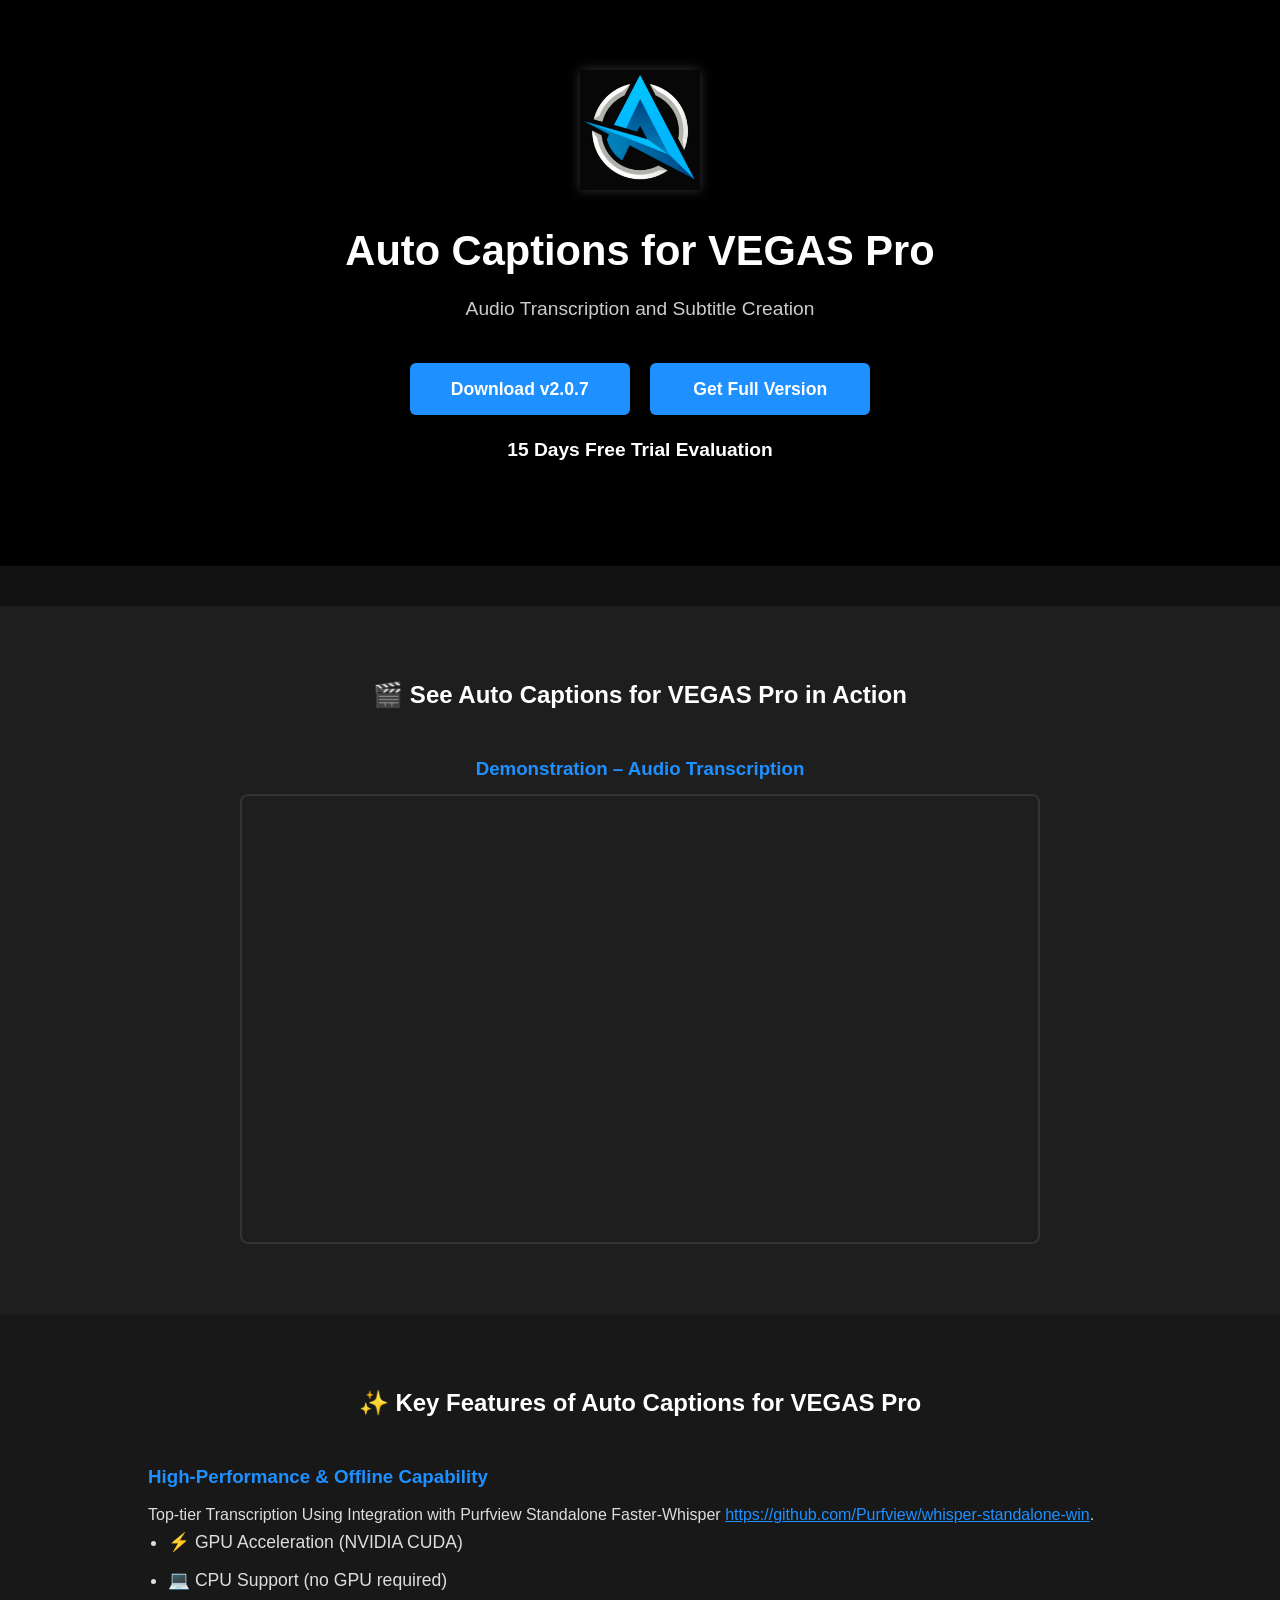
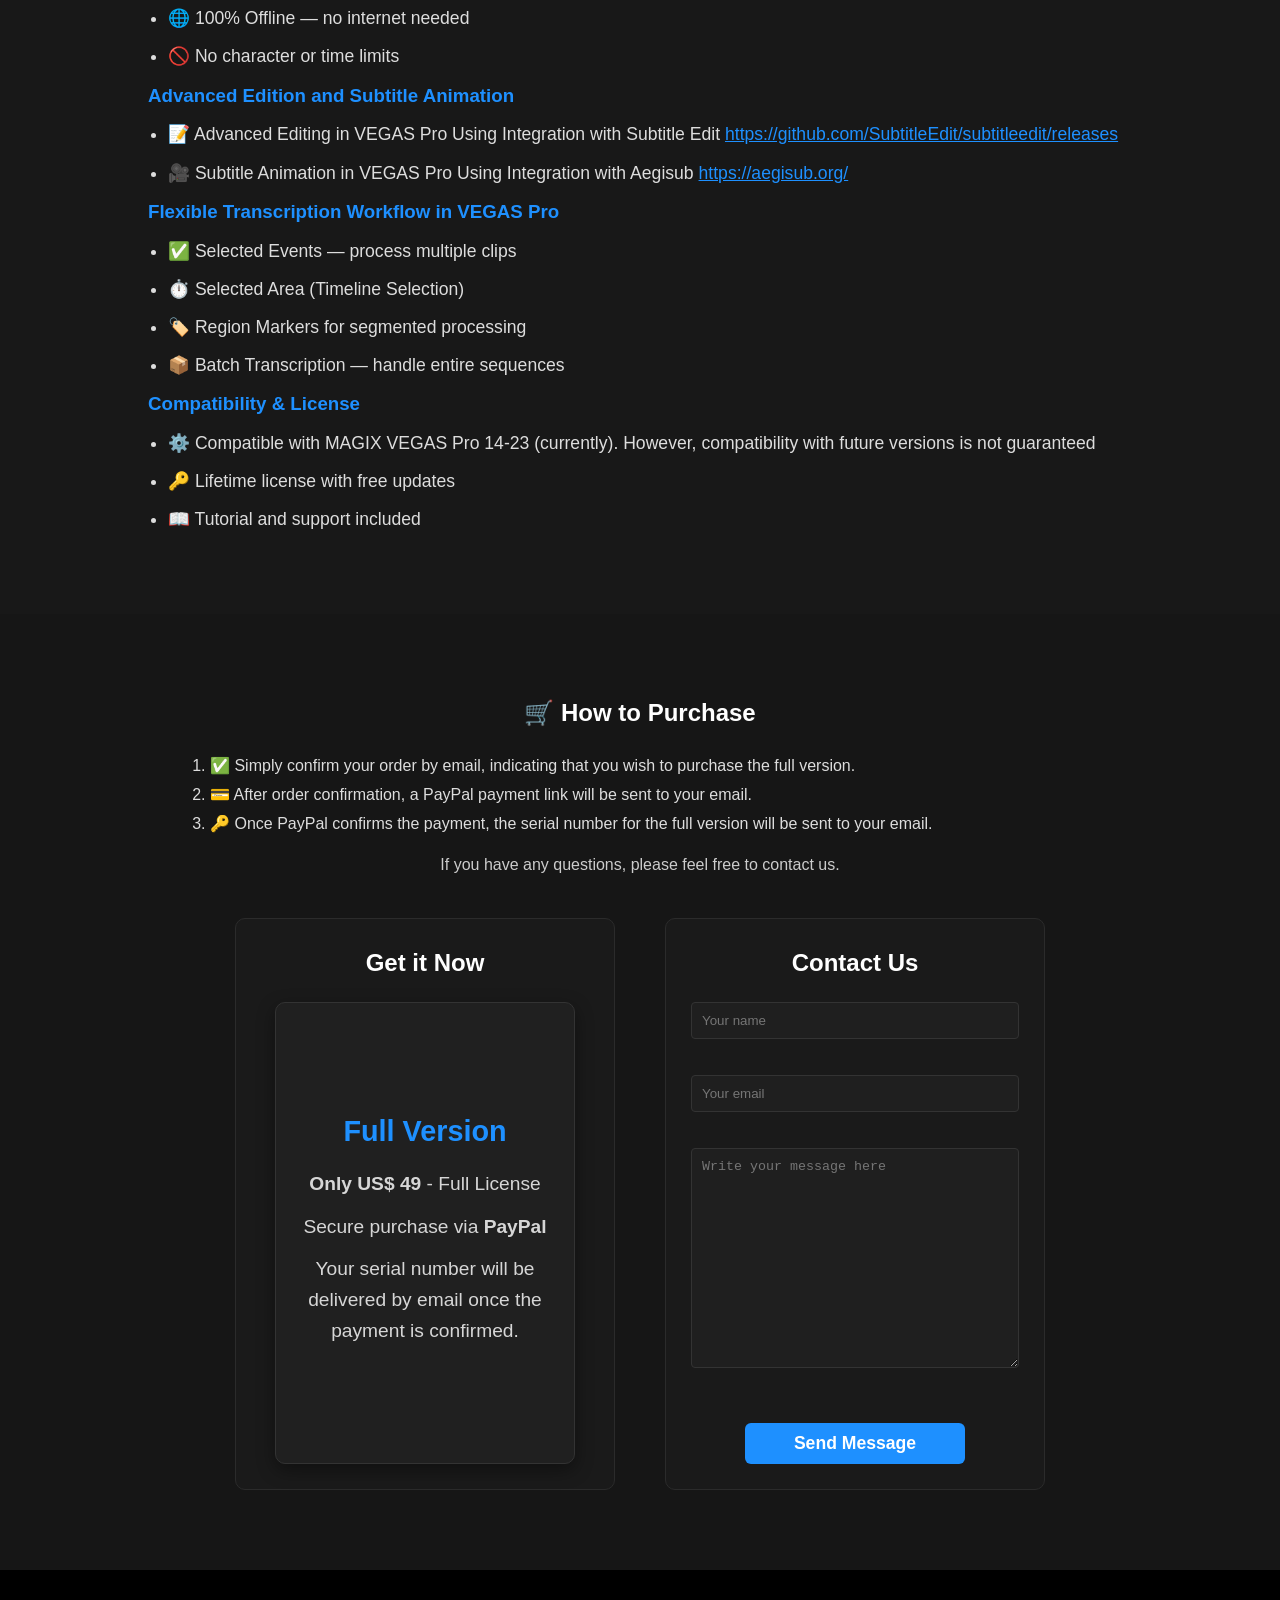
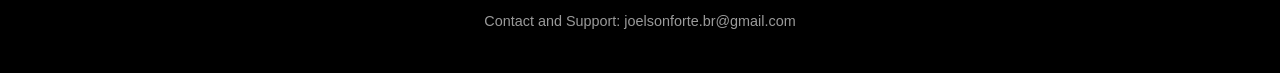
==== commit e63a86e5: "Update index.html" ====
--- a/index.html
+++ b/index.html
@@ -266,7 +266,7 @@
   <section id="demo">
     <div class="container">
       <h2>🎬 See Auto Captions for VEGAS Pro in Action</h2>
-      <h3>Demo 1 – Audio Transcription</h3>
+      <h3>Demonstration – Audio Transcription</h3>
       <iframe src="https://www.youtube.com/embed/o_U74F-GnGE?si=MnO23SxFMTWvNwhv" frameborder="0" allowfullscreen></iframe>
     </div>
   </section>
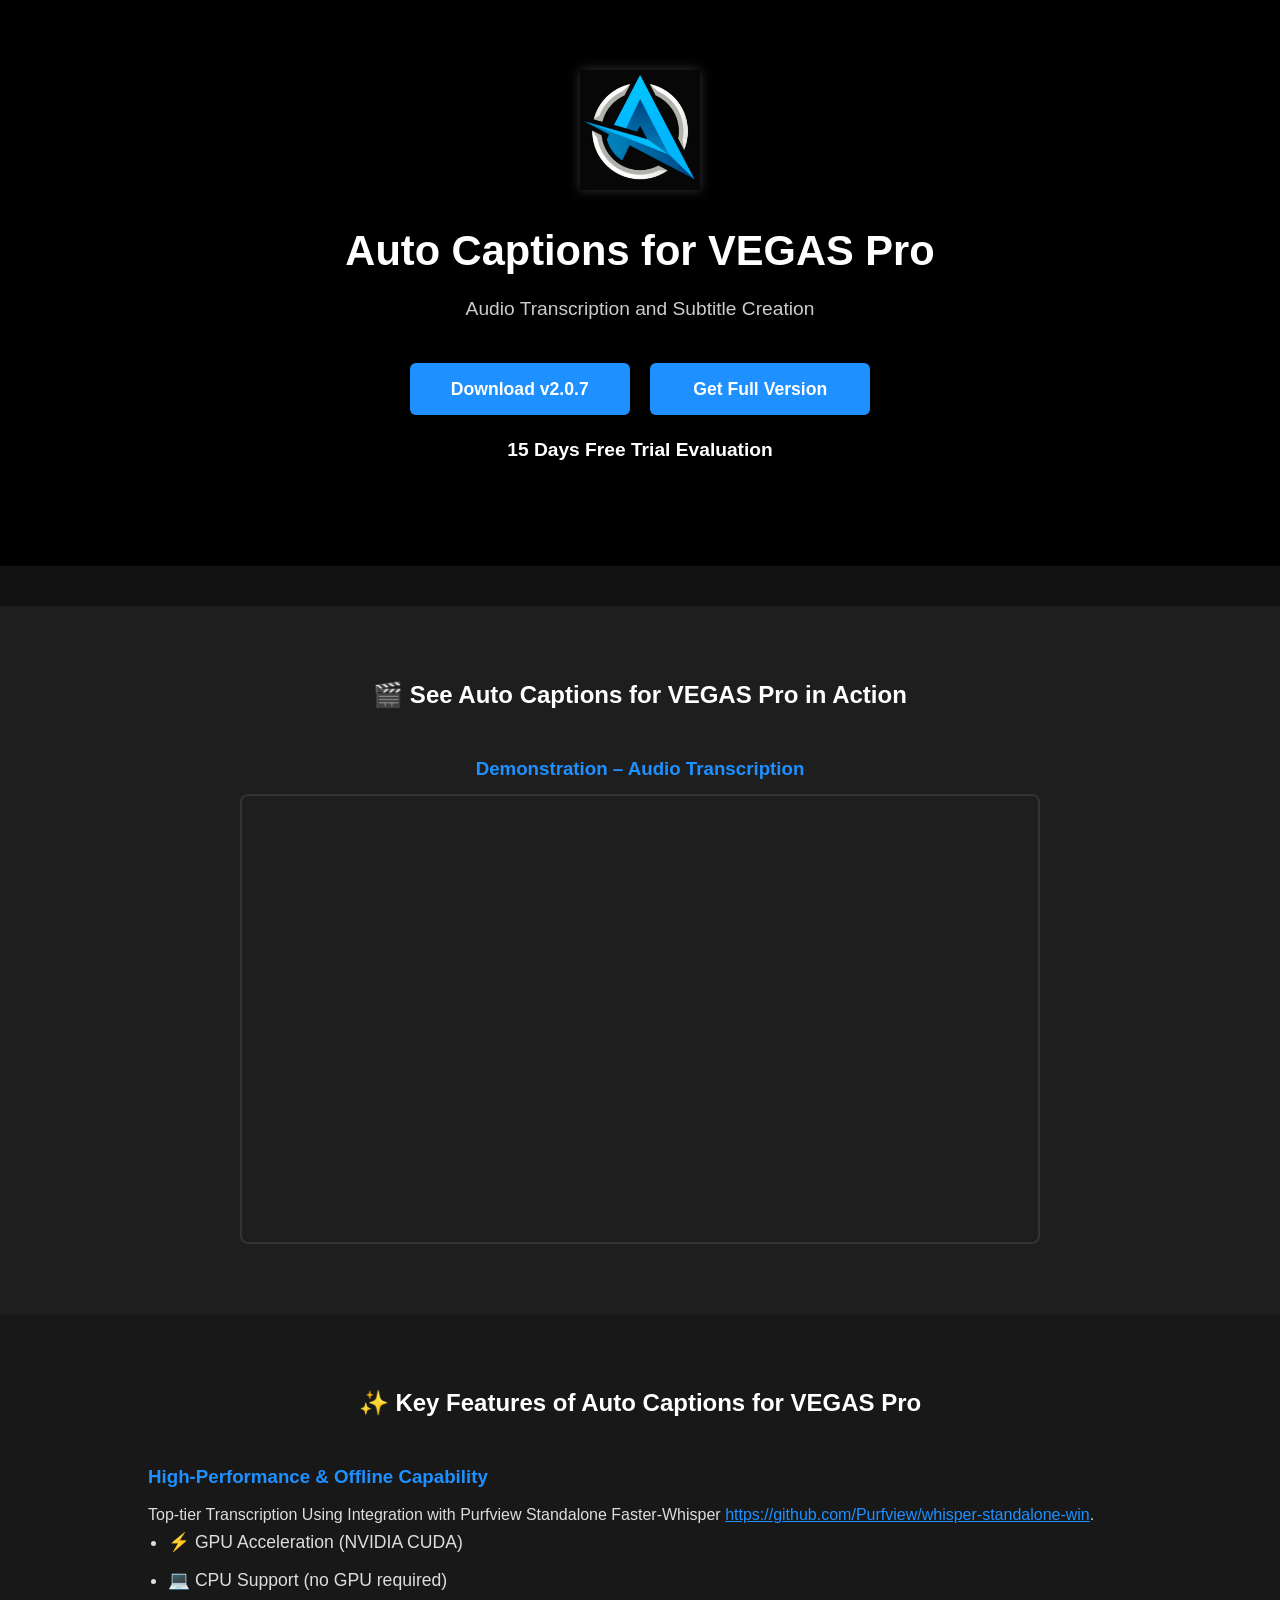
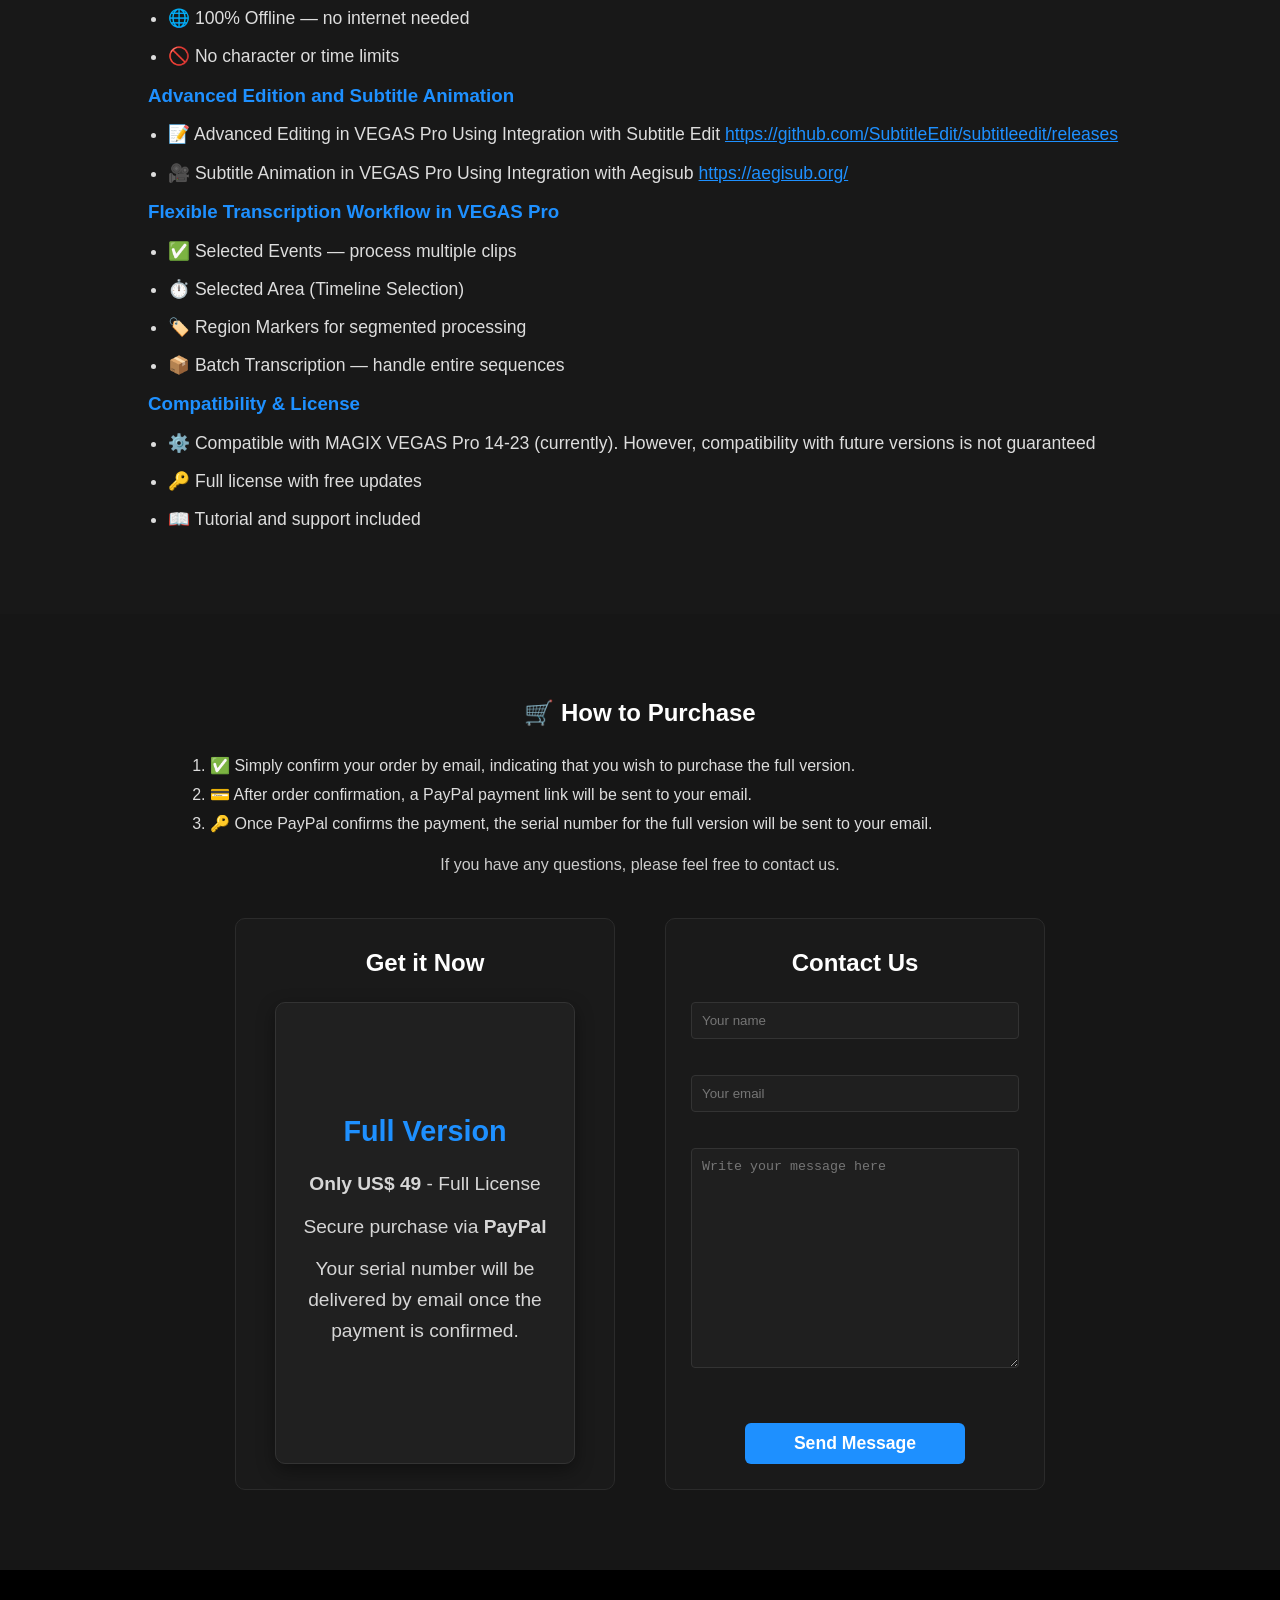
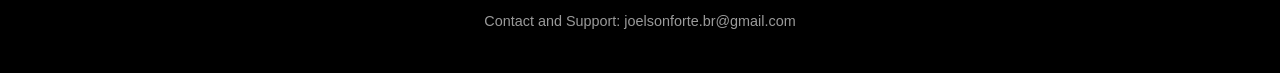
==== commit 5e3cd5a2: "Update index.html" ====
--- a/index.html
+++ b/index.html
@@ -318,7 +318,7 @@
       <h3>Compatibility & License</h3>
       <ul>
         <li>⚙️ Compatible with MAGIX VEGAS Pro 14-23 (currently). However, compatibility with future versions is not guaranteed</li>
-        <li>🔑 Lifetime license with free updates</li>
+        <li>🔑 Full license with free updates</li>
         <li>📖 Tutorial and support included</li>
       </ul>
     </div>
